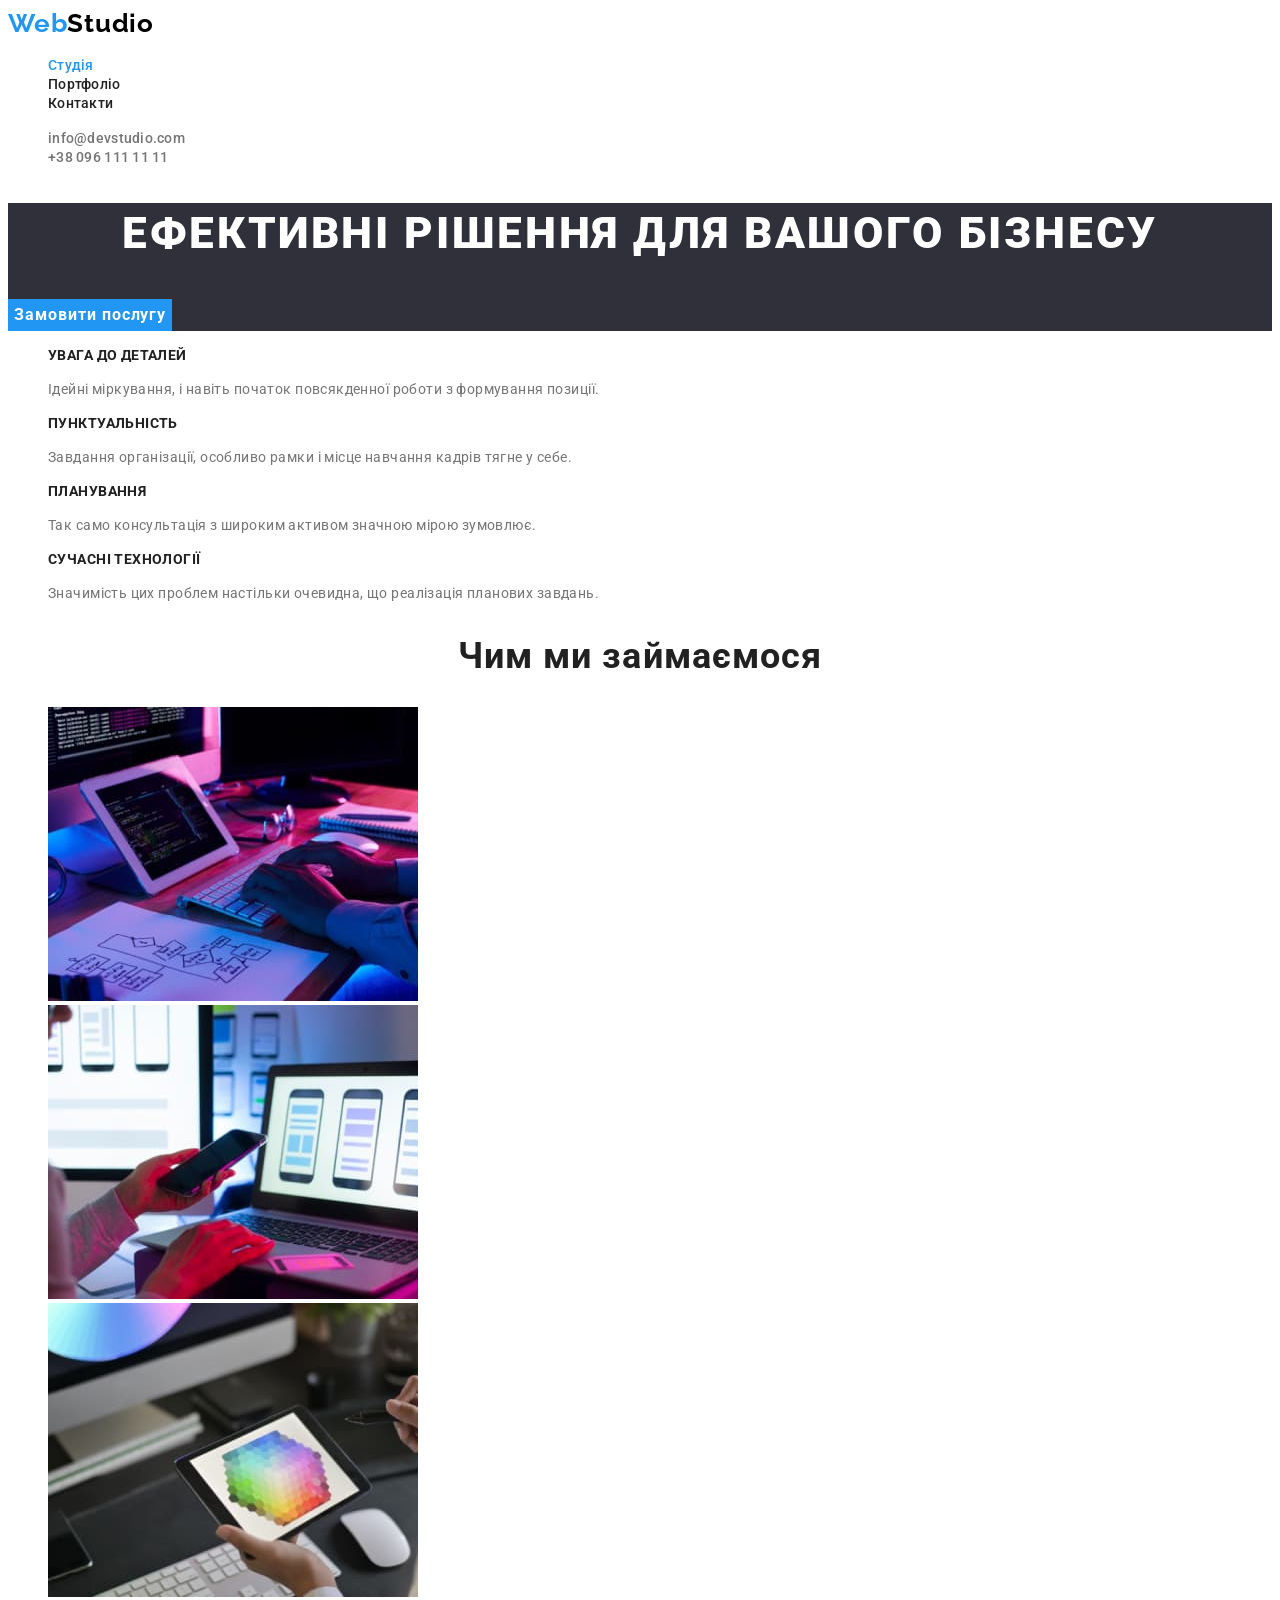
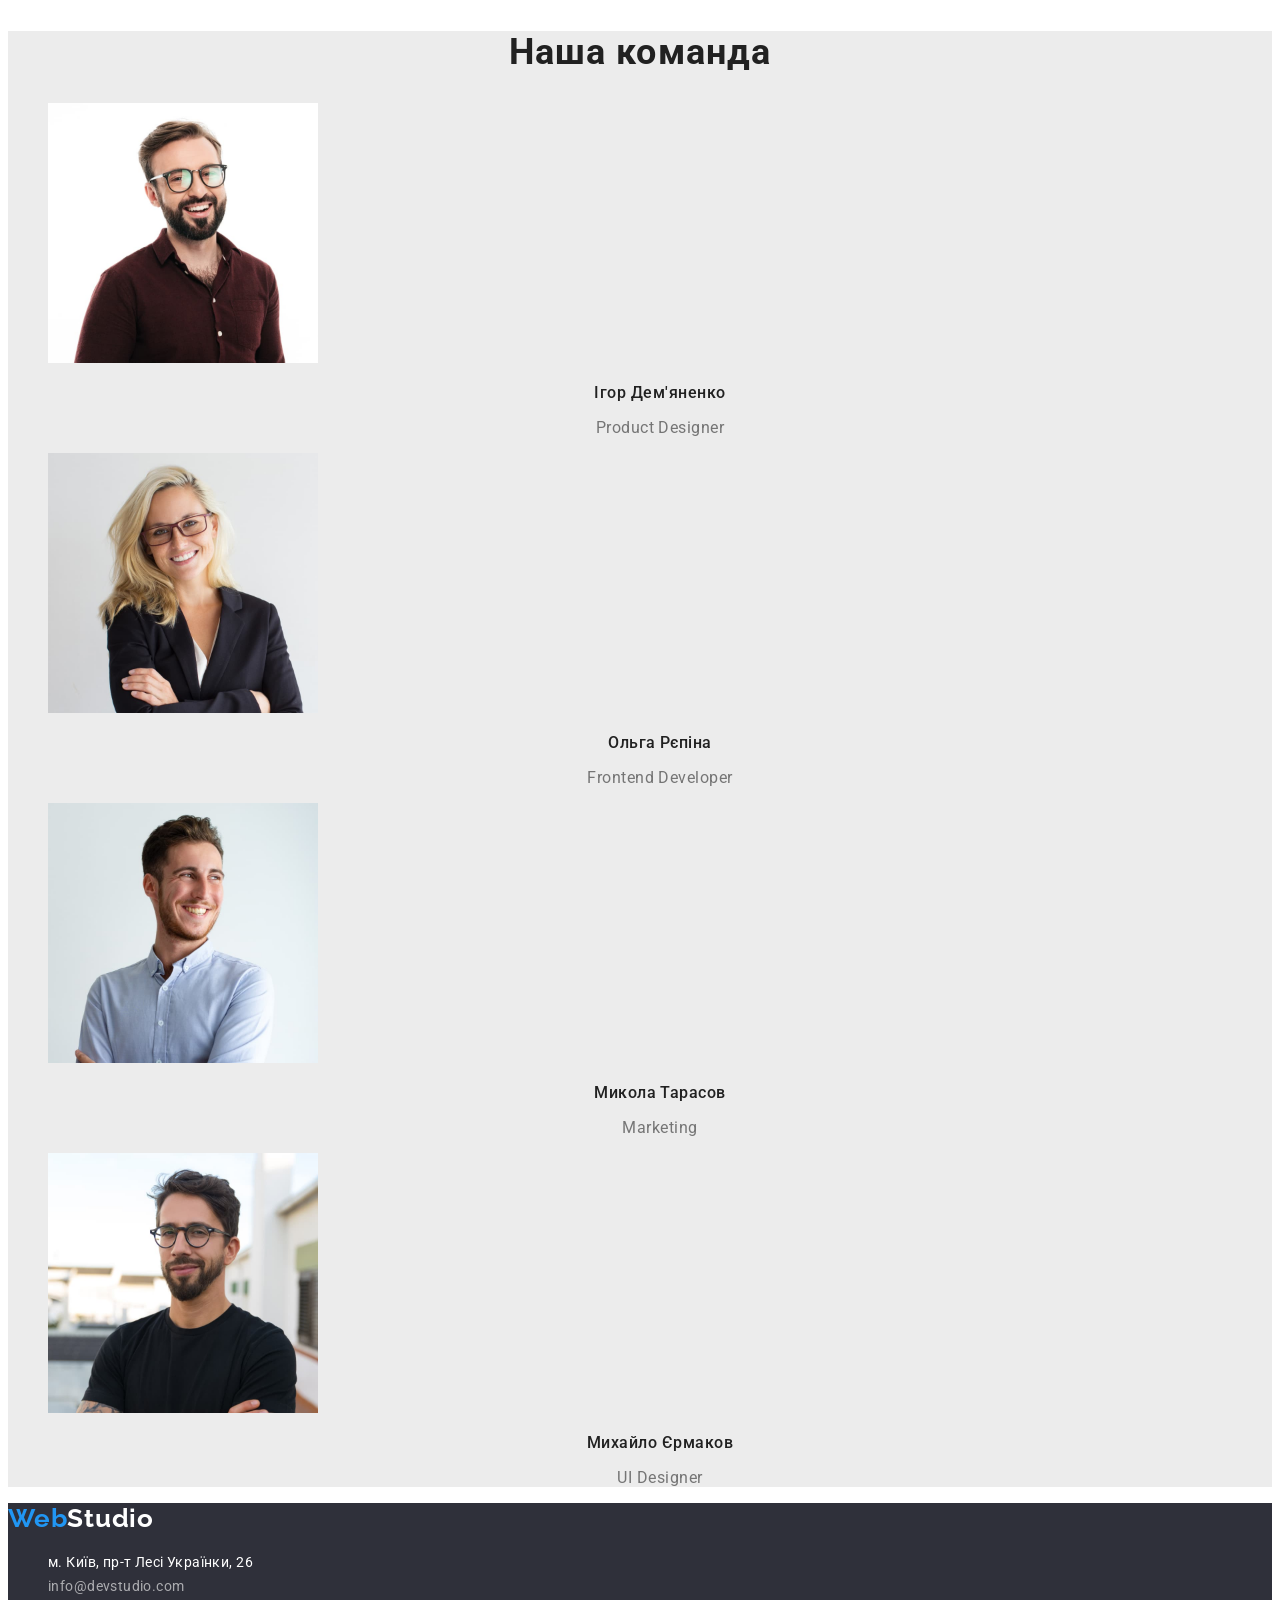
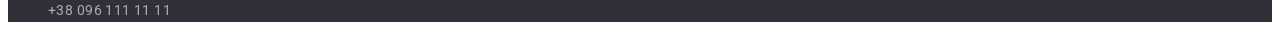
==== index.html @ dc2b9979 "Summary" ====
<!DOCTYPE html>
<html lang="uk">
  <head>
    <meta charset="UTF-8" />
    <meta http-equiv="X-UA-Compatible" content="IE=edge" />
    <meta name="viewport" content="width=device-width, initial-scale=1.0" />
    <title>Веб-студія головна сторінка</title>
    <link
      href="https://fonts.googleapis.com/css2?family=Raleway:wght@700&family=Roboto:wght@400;500;700;900&display=swap"
      rel="stylesheet"
    />
    <link rel="stylesheet" href="./css/styles.css" />
  </head>
  <body>
    <header>
      <nav>
        <a href="./index.html" class="logo">Web<span class="logo-header">Studio</span></a>
        <ul class="site-nav">
          <li><a href="./index.html" class="link current">Студія</a></li>
          <li><a href="./portfolio.html" class="link">Портфоліо</a></li>
          <li><a href="#" class="link">Контакти</a></li>
        </ul>
      </nav>
      <ul class="header-contacts">
        <li><a href="mailto:info@devstudio.com" class="contacts">info@devstudio.com</a></li>
        <li><a href="tel:+380961111111" class="contacts">+38 096 111 11 11</a></li>
      </ul>
    </header>
    <main>
      <section class="hero">
        <h1 class="hero-title">Ефективні рішення для вашого бізнесу</h1>
        <button type="button" class="hero-button">Замовити послугу</button>
      </section>
      <section class="section">
        <h2 class="visually-hidden">Наші особливості</h2>
        <ul class="feutures-list">
          <li>
            <h3 class="title">Увага до деталей</h3>
            <p class="text">
              Ідейні міркування, і навіть початок повсякденної роботи з формування позиції.
            </p>
          </li>
          <li>
            <h3 class="title">Пунктуальність</h3>
            <p class="text">
              Завдання організації, особливо рамки і місце навчання кадрів тягне у себе.
            </p>
          </li>
          <li>
            <h3 class="title">Планування</h3>
            <p class="text">Так само консультація з широким активом значною мірою зумовлює.</p>
          </li>
          <li>
            <h3 class="title">Сучасні технології</h3>
            <p class="text">
              Значимість цих проблем настільки очевидна, що реалізація планових завдань.
            </p>
          </li>
        </ul>
      </section>
      <section class="section">
        <h2 class="section-title">Чим ми займаємося</h2>
        <ul>
          <li><img src="./images/box1.jpg" alt="Руки на клавіатурі" width="370" /></li>
          <li><img src="./images/box2.jpg" alt="У руках смартфон" width="370" /></li>
          <li><img src="./images/box3.jpg" alt="У руках планшет" width="370" /></li>
        </ul>
      </section>
      <section class="section team">
        <h2 class="section-title">Наша команда</h2>
        <ul class="team-list">
          <li>
            <img src="./images/img1.jpg" alt="Фото дизайнера продукту" width="270" />
            <h3 class="title">Ігор Дем'яненко</h3>
            <p class="text">Product Designer</p>
          </li>
          <li>
            <img src="./images/img2.jpg" alt="Фото розробника інтерфейсу" width="270" />
            <h3 class="title">Ольга Рєпіна</h3>
            <p class="text">Frontend Developer</p>
          </li>
          <li>
            <img src="./images/img3.jpg" alt="Фото маркетолога" width="270" />
            <h3 class="title">Микола Тарасов</h3>
            <p class="text">Marketing</p>
          </li>
          <li>
            <img src="./images/img4.jpg" alt="Фото дизайнера інтерфейсу" width="270" />
            <h3 class="title">Михайло Єрмаков</h3>
            <p class="text">UI Designer</p>
          </li>
        </ul>
      </section>
    </main>
    <footer>
      <a href="./index.html" class="logo">Web<span class="logo-footer">Studio</span></a>
      <address>
        <ul class="footer-contacts">
          <li>
            <a
              href="https://goo.gl/maps/CPtrU1FHBa2aNyZL9"
              target="_blank"
              rel="noopener noreferrer nofollow"
              class="contacts address"
              >м. Київ, пр-т Лесі Українки, 26
            </a>
          </li>
          <li>
            <a href="mailto:info@devstudio.com" class="contacts mailo">info@devstudio.com</a>
          </li>
          <li>
            <a href="tel:+380961111111" class="contacts tel">+38 096 111 11 11</a>
          </li>
        </ul>
      </address>
    </footer>
  </body>
</html>
---- css/styles.css ----
/* Common css */

:root {
    --primary-color-text: #2196F3;
    --main-color-text: #212121;
    --secondary-color-text: #757575;
    --logo-color-text: #000000;
    --footer-color-text: #FFFFFF;
    --main-color-bg: #FFFFFF;
    --secondary-color-bg: #F5F4FA;
    --footer-color-bg: #2F303A;
    --active-button: #188CE8;
    --card-border-color: #EEEEEE;
    --kontakty-footer: rgba(255, 255, 255, 0.6);
}

body {
    color: #757575;
    background-color: #FFFFFF;
    font-family: 'Roboto', sans-serif;
    
}
.logo {
    font-family: 'Raleway';
    font-style: normal;
    font-weight: 700;
    font-size: 26px;
    line-height: 31px;
    letter-spacing: 0.03em;
    color: #2196F3;
}
.logo-header {
    color: #000000;
}
.logo-footer {
    color: #FFFFFF;
}


.visually-hidden {
    position: absolute;
    white-space: nowrap;
    width: 1px;
    height: 1px;
    overflow: hidden;
    border: 0;
    padding: 0;
    clip: rect(0 0 0 0);
    clip-path: inset(50%);
    margin: -1px;
}

ul {
    list-style: none;
}

a {
    text-decoration: none;
}

button {
    font-family: inherit;
    cursor: pointer;
    border: none;
}


/* Site nav */

.link {
    font-style: normal;
    font-weight: 500;
    font-size: 14px;
    line-height: 16px;
    letter-spacing: 0.02em;
}

.site-nav .link {
    color: #212121;
}

.site-nav .link:hover,
.site-nav .link:focus {
    color: #2196F3;
}

/* --accent-color ??????????????????? */
.site-nav .link.current {
    color: var(--primary-color-text);
} 

.header-contacts .contacts {
    font-style: normal;
    font-weight: 500;
    font-size: 14px;
    line-height: 16px;
    letter-spacing: 0.02em;
    color: #757575;
}
.header-contacts .contacts:hover,
.header-contacts .contacts:focus {
    color: #2196F3;
}


footer {
    background-color: #2F303A;
}

.footer-contacts .address {
    font-family: 'Roboto';
    font-style: normal;
    font-weight: 400;
    font-size: 14px;
    line-height: 24px;
    letter-spacing: 0.03em;
    color: #FFFFFF;
}

.footer-contacts .mailo,
.footer-contacts .tel {
    font-family: 'Roboto';
    font-style: normal;
    font-weight: 400;
    font-size: 14px;
    line-height: 24px;
    letter-spacing: 0.03em;
    color: rgba(255, 255, 255, 0.6);
    
}


/* index.html css */

.hero {
    background-color: #2F303A;
}

.hero-title {
    font-style: normal;
    font-weight: 900;
    font-size: 44px;
    line-height: 60px;
    text-align: center;
    letter-spacing: 0.06em;
    text-transform: uppercase;
    color: #FFFFFF;
}

.hero-button {
    font-style: normal;
    font-weight: 700;
    font-size: 16px;
    line-height: 30px;
    display: flex;
    align-items: center;
    text-align: center;
    letter-spacing: 0.06em;
    background-color: #2196F3;
    color: #FFFFFF;
}

.hero-button:hover,
.hero-button:focus {
    background-color: #188CE8;
}

.section-title {
    font-style: normal;
    font-weight: 700;
    font-size: 36px;
    line-height: 42px;
    text-align: center;
    letter-spacing: 0.03em;
    color: #212121;
}

.feutures-list .title {
    font-style: normal;
    font-weight: 700;
    font-size: 14px;
    line-height: 16px;
    letter-spacing: 0.03em;
    text-transform: uppercase;
    color: #212121;
}

.feutures-list .text {
    font-weight: 400;
    font-size: 14px;
    line-height: 24px;
    letter-spacing: 0.03em;
}

.team {
    background-color: #ECECEC;
}

.team-list .title {
    font-style: normal;
    font-weight: 500;
    font-size: 16px;
    line-height: 19px;
    text-align: center;
    letter-spacing: 0.03em;
    color: #212121;
}

.team-list .text {
    font-size: 16px;
    line-height: 19px;
    text-align: center;
    letter-spacing: 0.03em;
}

/* portfolio.html css */

.filter-button {
    color: #212121;
}

.filter-button:hover,
.filter-button:focus {
    background-color: #2196F3;
    color: #FFFFFF;
}

.portfolio-list .title {
    font-family: 'Roboto';
    font-style: normal;
    font-weight: 700;
    font-size: 18px;
    line-height: 36px;
    letter-spacing: 0.06em;
    color: #212121;
}

.portfolio-list .text {
    font-family: 'Roboto';
    font-style: normal;
    font-weight: 400;
    font-size: 16px;
    line-height: 30px;
    letter-spacing: 0.03em;
    color: #757575;
}
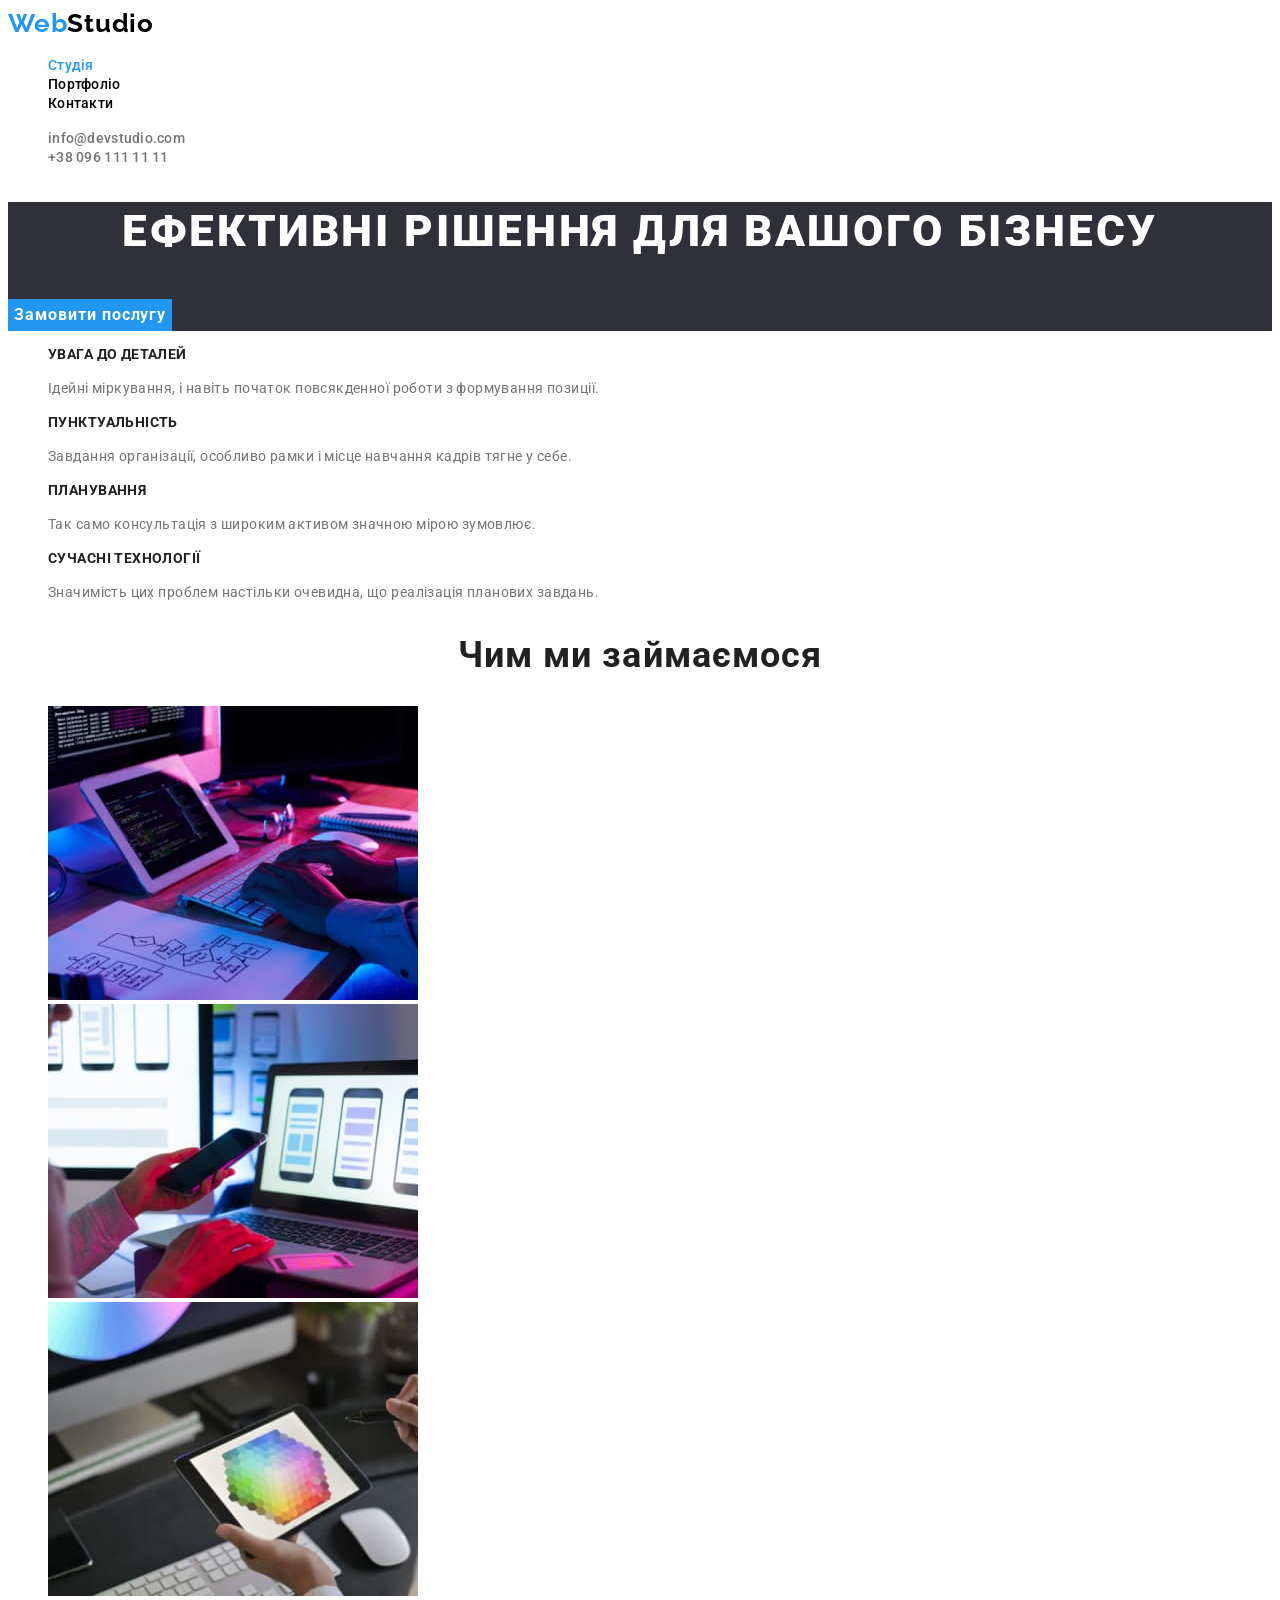
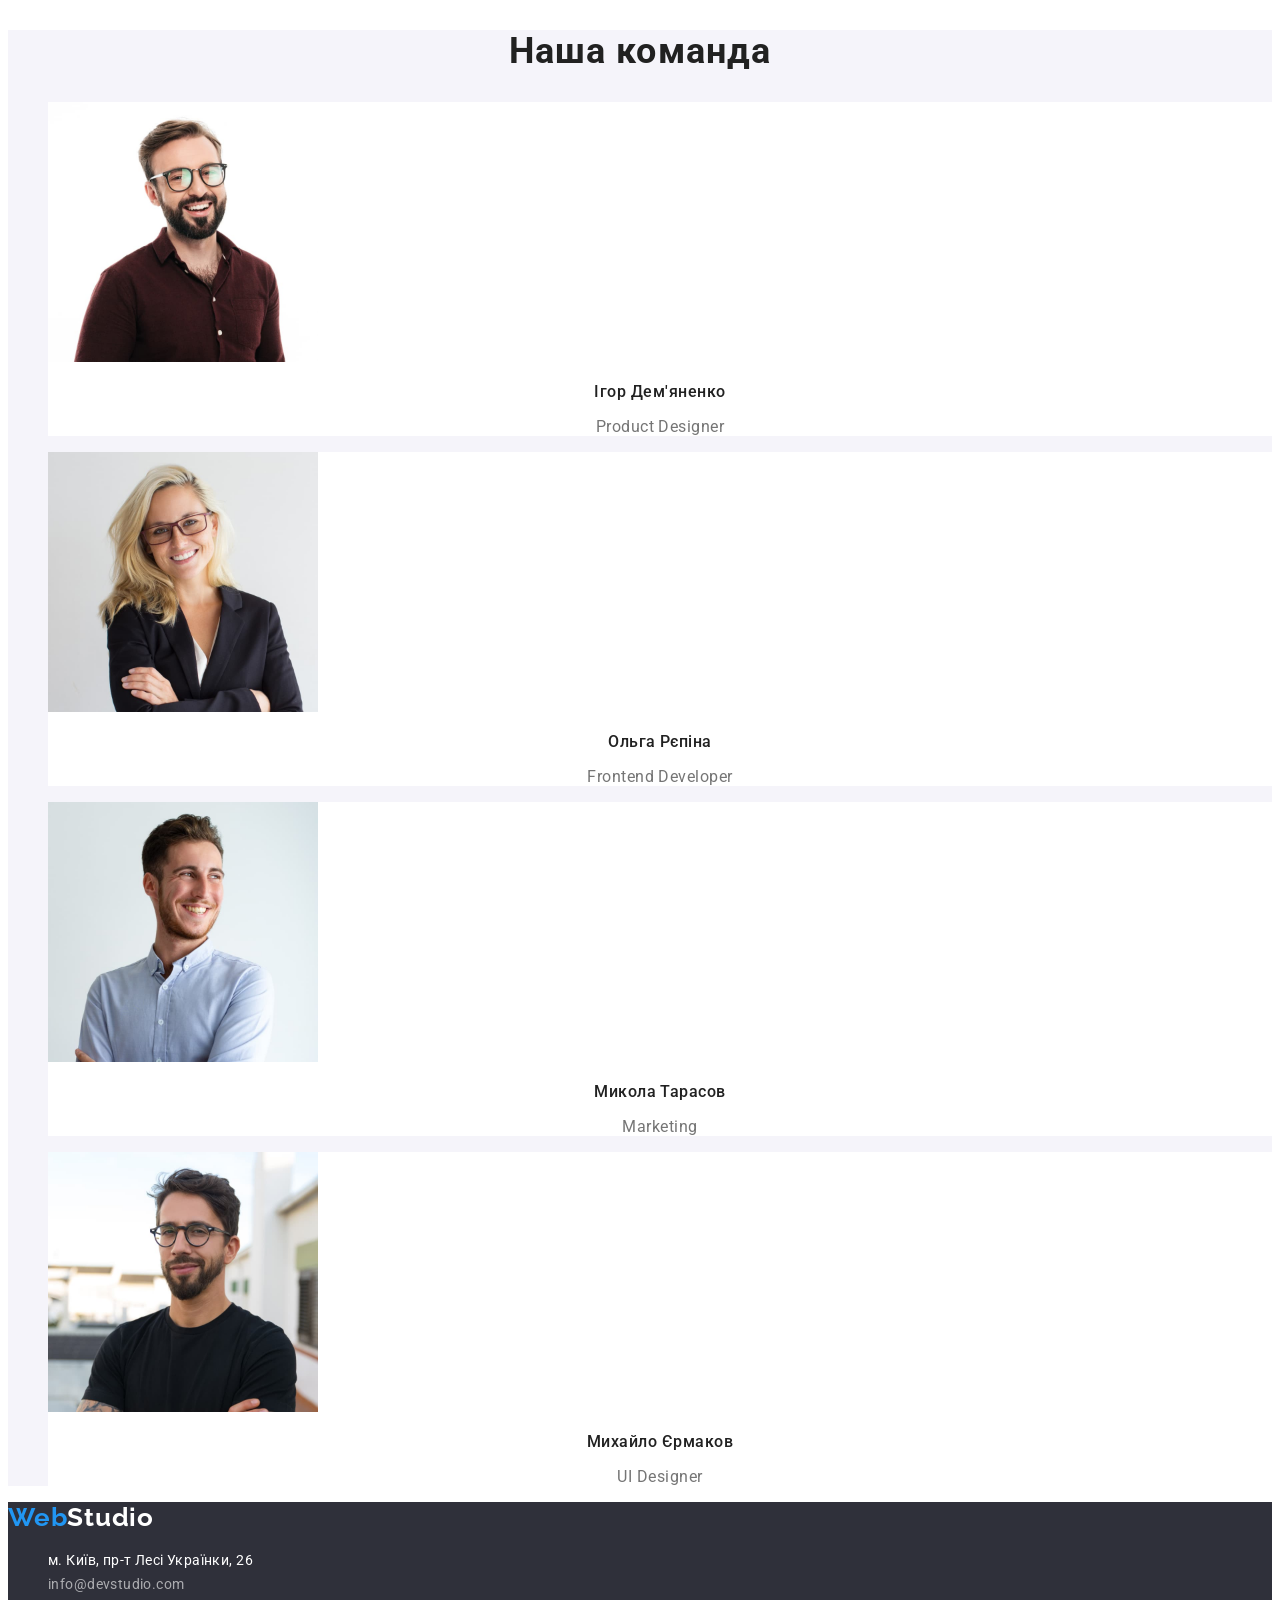
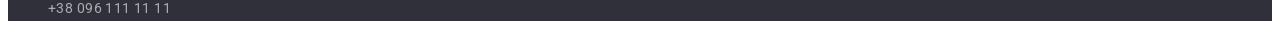
==== commit f2318386: "Summary" ====
--- a/index.html
+++ b/index.html
@@ -69,22 +69,22 @@
       <section class="section team">
         <h2 class="section-title">Наша команда</h2>
         <ul class="team-list">
-          <li>
+          <li class="team-member">
             <img src="./images/img1.jpg" alt="Фото дизайнера продукту" width="270" />
             <h3 class="title">Ігор Дем'яненко</h3>
             <p class="text">Product Designer</p>
           </li>
-          <li>
+          <li class="team-member">
             <img src="./images/img2.jpg" alt="Фото розробника інтерфейсу" width="270" />
             <h3 class="title">Ольга Рєпіна</h3>
             <p class="text">Frontend Developer</p>
           </li>
-          <li>
+          <li class="team-member">
             <img src="./images/img3.jpg" alt="Фото маркетолога" width="270" />
             <h3 class="title">Микола Тарасов</h3>
             <p class="text">Marketing</p>
           </li>
-          <li>
+          <li class="team-member">
             <img src="./images/img4.jpg" alt="Фото дизайнера інтерфейсу" width="270" />
             <h3 class="title">Михайло Єрмаков</h3>
             <p class="text">UI Designer</p>
--- a/css/styles.css
+++ b/css/styles.css
@@ -1,23 +1,24 @@
 /* Common css */
 
 :root {
-    --primary-color-text: #2196F3;
+    --accent-color-text: #2196F3;
     --main-color-text: #212121;
     --secondary-color-text: #757575;
     --logo-color-text: #000000;
-    --footer-color-text: #FFFFFF;
+    --white-color-text: #FFFFFF;
     --main-color-bg: #FFFFFF;
     --secondary-color-bg: #F5F4FA;
     --footer-color-bg: #2F303A;
     --active-button: #188CE8;
     --card-border-color: #EEEEEE;
-    --kontakty-footer: rgba(255, 255, 255, 0.6);
+    --contacts-footer: rgba(255, 255, 255, 0.6);
 }
 
 body {
-    color: #757575;
-    background-color: #FFFFFF;
     font-family: 'Roboto', sans-serif;
+    background-color: var(--main-color-bg);
+    color: var(--secondary-color-text)
+    
     
 }
 .logo {
@@ -25,15 +26,15 @@
     font-style: normal;
     font-weight: 700;
     font-size: 26px;
-    line-height: 31px;
-    letter-spacing: 0.03em;
-    color: #2196F3;
+    line-height: 1.19;
+    letter-spacing: 0.03em;
+    color: var(--accent-color-text);
 }
 .logo-header {
-    color: #000000;
+    color: var(--logo-color-text);
 }
 .logo-footer {
-    color: #FFFFFF;
+    color: var(--white-color-text);
 }
 
 
@@ -61,7 +62,7 @@
 button {
     font-family: inherit;
     cursor: pointer;
-    border: none;
+    border: transparent;
 }
 
 
@@ -71,129 +72,140 @@
     font-style: normal;
     font-weight: 500;
     font-size: 14px;
-    line-height: 16px;
+    line-height: 1.14;
     letter-spacing: 0.02em;
 }
 
 .site-nav .link {
-    color: #212121;
+    color: var(--logo-color-text);
 }
 
 .site-nav .link:hover,
 .site-nav .link:focus {
-    color: #2196F3;
-}
-
-/* --accent-color ??????????????????? */
+    color: var(--accent-color-text);
+}
+
+
 .site-nav .link.current {
-    color: var(--primary-color-text);
+    color: var(--accent-color-text);
 } 
 
 .header-contacts .contacts {
     font-style: normal;
     font-weight: 500;
     font-size: 14px;
-    line-height: 16px;
+    line-height: 1.14;
     letter-spacing: 0.02em;
-    color: #757575;
+    color: var(--secondary-color-text);
 }
 .header-contacts .contacts:hover,
 .header-contacts .contacts:focus {
-    color: #2196F3;
+    color: var(--accent-color-text);
 }
 
 
 footer {
-    background-color: #2F303A;
+    background-color: var(--footer-color-bg);
 }
 
 .footer-contacts .address {
-    font-family: 'Roboto';
-    font-style: normal;
-    font-weight: 400;
-    font-size: 14px;
-    line-height: 24px;
-    letter-spacing: 0.03em;
-    color: #FFFFFF;
+    font-style: normal;
+    font-size: 14px;
+    line-height: 1.71;
+    letter-spacing: 0.03em;
+    color: var(--white-color-text);
+}
+
+.footer-contacts .address:hover,
+.footer-contacts .address:focus {
+    color: var(--accent-color-text);
 }
 
 .footer-contacts .mailo,
 .footer-contacts .tel {
-    font-family: 'Roboto';
-    font-style: normal;
-    font-weight: 400;
-    font-size: 14px;
-    line-height: 24px;
-    letter-spacing: 0.03em;
-    color: rgba(255, 255, 255, 0.6);
+    font-style: normal;
+    font-size: 14px;
+    line-height: 1.71;
+    letter-spacing: 0.03em;
+    color: var(--contacts-footer);
     
 }
 
+.footer-contacts .mailo:hover,
+.footer-contacts .mailo:focus {
+    color: var(--accent-color-text);
+}
+
+.footer-contacts .tel:hover,
+.footer-contacts .tel:focus {
+    color: var(--accent-color-text);
+}
 
 /* index.html css */
 
 .hero {
-    background-color: #2F303A;
+    background-color: var(--footer-color-bg);
 }
 
 .hero-title {
     font-style: normal;
     font-weight: 900;
     font-size: 44px;
-    line-height: 60px;
+    line-height: 1.36;
     text-align: center;
     letter-spacing: 0.06em;
     text-transform: uppercase;
-    color: #FFFFFF;
+    color: var(--white-color-text);
 }
 
 .hero-button {
     font-style: normal;
     font-weight: 700;
     font-size: 16px;
-    line-height: 30px;
-    display: flex;
-    align-items: center;
+    line-height: 1.88; 
     text-align: center;
     letter-spacing: 0.06em;
     background-color: #2196F3;
-    color: #FFFFFF;
+    color: var(--white-color-text);
 }
 
 .hero-button:hover,
 .hero-button:focus {
-    background-color: #188CE8;
+    background-color: var(--active-button);
 }
 
 .section-title {
     font-style: normal;
     font-weight: 700;
     font-size: 36px;
-    line-height: 42px;
-    text-align: center;
-    letter-spacing: 0.03em;
-    color: #212121;
+    line-height: 1.17;
+    text-align: center;
+    letter-spacing: 0.03em;
+    color: var(--main-color-text);
 }
 
 .feutures-list .title {
     font-style: normal;
     font-weight: 700;
     font-size: 14px;
-    line-height: 16px;
+    line-height: 1.14;
     letter-spacing: 0.03em;
     text-transform: uppercase;
-    color: #212121;
+    color: var(--main-color-text);
 }
 
 .feutures-list .text {
-    font-weight: 400;
-    font-size: 14px;
-    line-height: 24px;
+    font-size: 14px;
+    line-height: 1.71;
     letter-spacing: 0.03em;
 }
 
 .team {
-    background-color: #ECECEC;
+    background-color: var(--secondary-color-bg);
+}
+
+.team-member {
+    background-color: var(--main-color-bg);
 }
 
 .team-list .title {
@@ -203,7 +215,7 @@
     line-height: 19px;
     text-align: center;
     letter-spacing: 0.03em;
-    color: #212121;
+    color: var(--main-color-text);
 }
 
 .team-list .text {
@@ -216,31 +228,32 @@
 /* portfolio.html css */
 
 .filter-button {
-    color: #212121;
+    font-style: normal;
+    font-weight: 500;
+    font-size: 16px;
+    line-height: 1.63;
+    text-align: center;
+    letter-spacing: 0.03em;
+    color: var(--main-color-text);
 }
 
 .filter-button:hover,
 .filter-button:focus {
-    background-color: #2196F3;
-    color: #FFFFFF;
+    background-color: var(--accent-color-text);
+    color: var(--white-color-text);
 }
 
 .portfolio-list .title {
-    font-family: 'Roboto';
-    font-style: normal;
     font-weight: 700;
     font-size: 18px;
-    line-height: 36px;
+    line-height: 2.00;
     letter-spacing: 0.06em;
-    color: #212121;
+    color: var(--main-color-text);
 }
 
 .portfolio-list .text {
-    font-family: 'Roboto';
-    font-style: normal;
-    font-weight: 400;
-    font-size: 16px;
-    line-height: 30px;
-    letter-spacing: 0.03em;
-    color: #757575;
-}
+    font-size: 16px;
+    line-height: 1.88;
+    letter-spacing: 0.03em;
+    color: var(--secondary-color-text);
+}
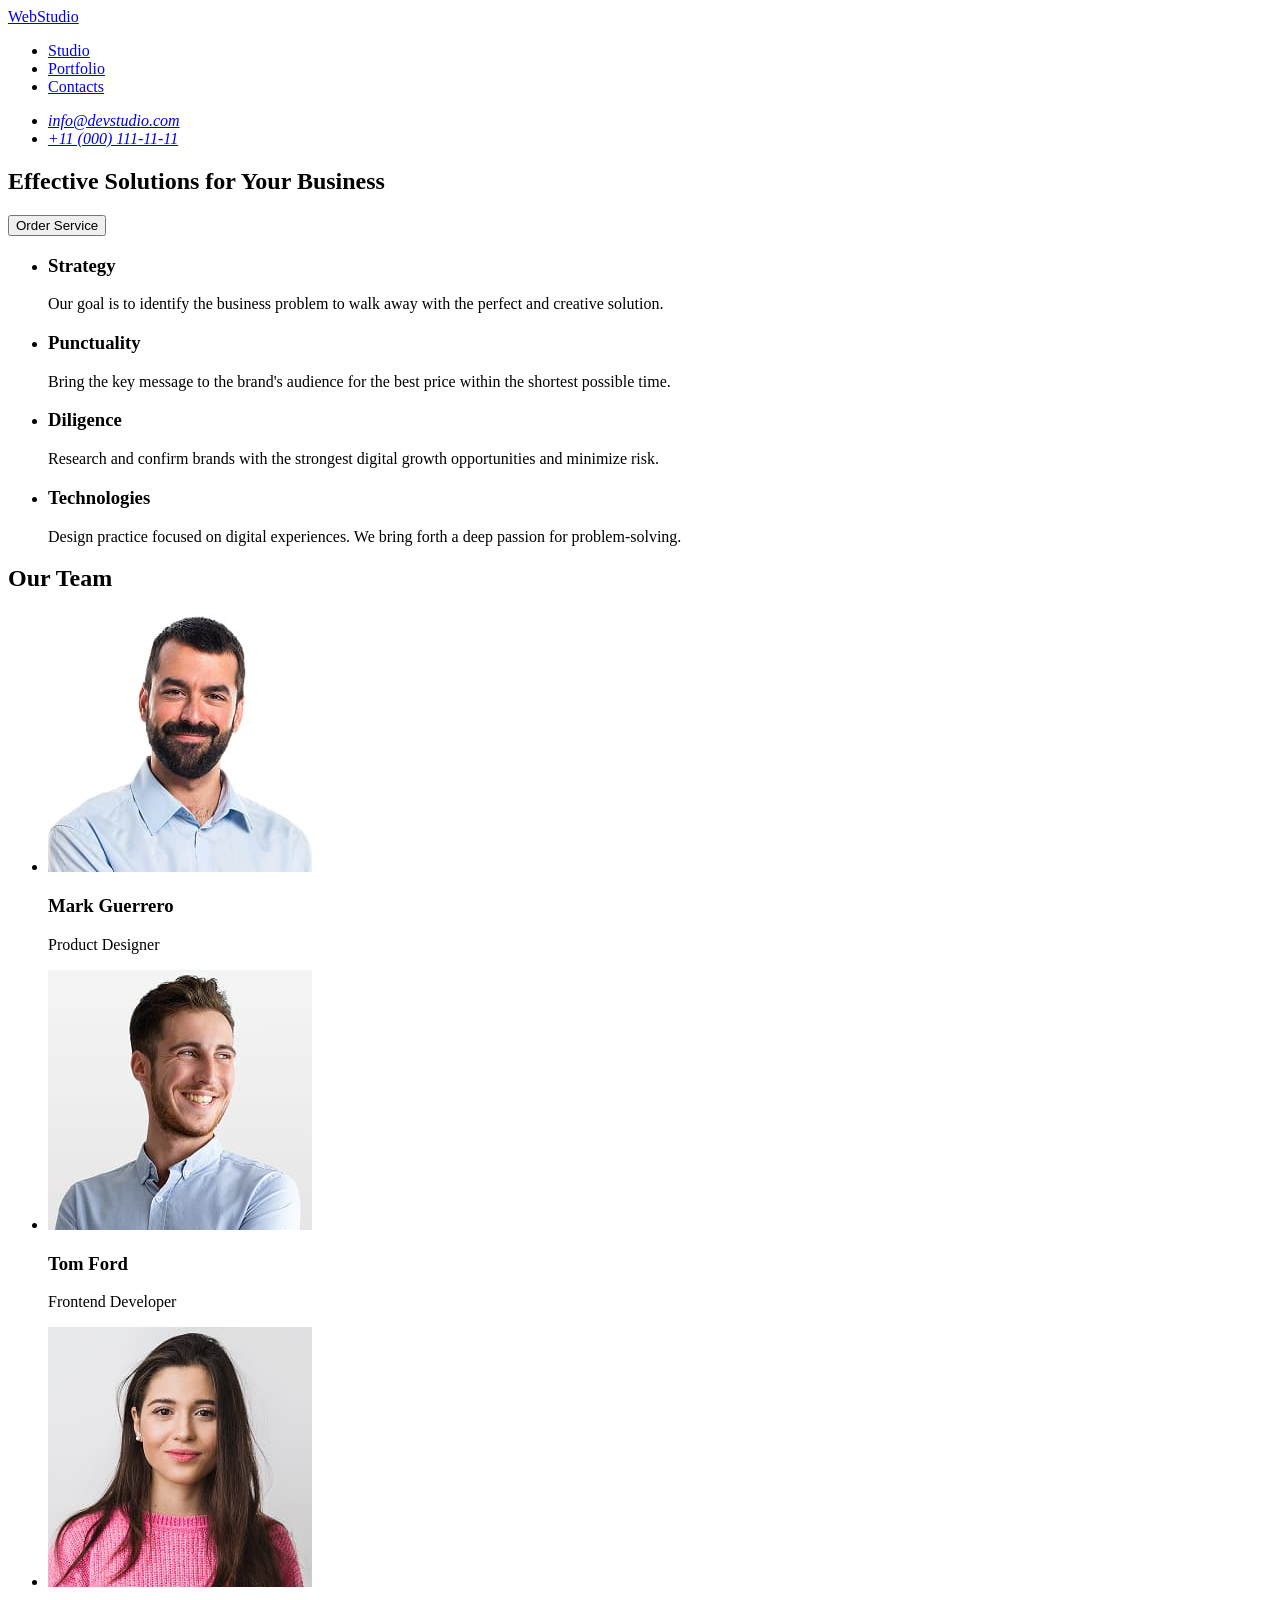
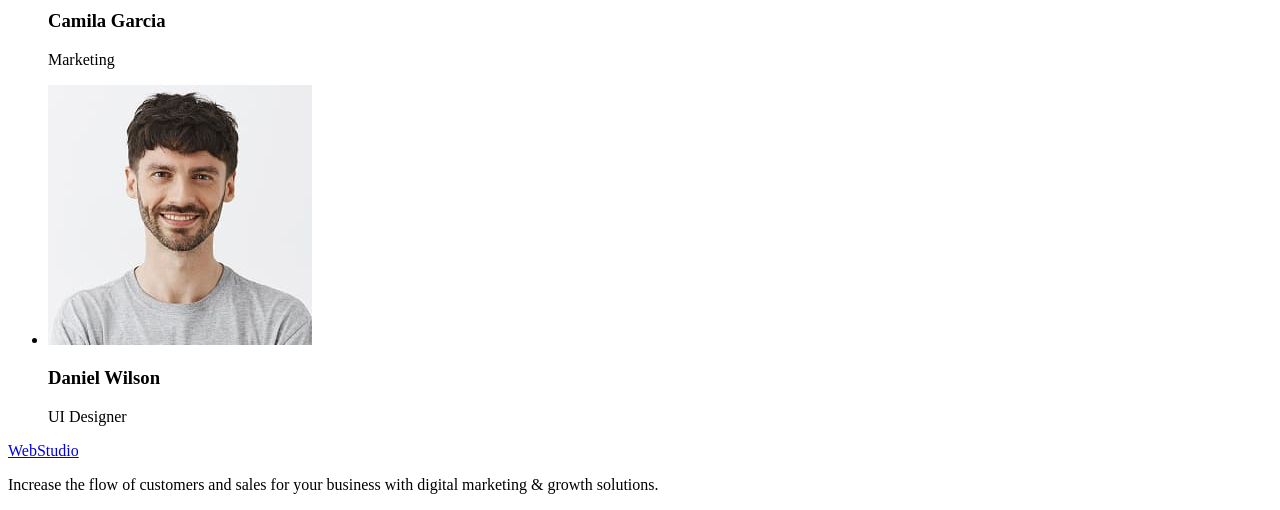
==== commit d2e7e4b0: "Initial files from goit-markup-hw-01" ====
--- a/index.html
+++ b/index.html
@@ -1,118 +1,97 @@
 <!DOCTYPE html>
-<html lang="uk">
+<html lang="en">
   <head>
     <meta charset="UTF-8" />
-    <meta http-equiv="X-UA-Compatible" content="IE=edge" />
     <meta name="viewport" content="width=device-width, initial-scale=1.0" />
-    <title>Веб-студія головна сторінка</title>
-    <link
-      href="https://fonts.googleapis.com/css2?family=Raleway:wght@700&family=Roboto:wght@400;500;700;900&display=swap"
-      rel="stylesheet"
-    />
-    <link rel="stylesheet" href="./css/styles.css" />
+    <title>Homework-1</title>
   </head>
   <body>
     <header>
       <nav>
-        <a href="./index.html" class="logo">Web<span class="logo-header">Studio</span></a>
-        <ul class="site-nav">
-          <li><a href="./index.html" class="link current">Студія</a></li>
-          <li><a href="./portfolio.html" class="link">Портфоліо</a></li>
-          <li><a href="#" class="link">Контакти</a></li>
+        <a href="./index.html">WebStudio</a>
+        <ul>
+          <li><a href="#">Studio</a></li>
+          <li><a href="#">Portfolio</a></li>
+          <li><a href="#">Contacts</a></li>
         </ul>
       </nav>
-      <ul class="header-contacts">
-        <li><a href="mailto:info@devstudio.com" class="contacts">info@devstudio.com</a></li>
-        <li><a href="tel:+380961111111" class="contacts">+38 096 111 11 11</a></li>
-      </ul>
+      <address>
+        <ul>
+          <li><a href="mailto:info@devstudio.com">info@devstudio.com</a></li>
+          <li><a href="tel:+110001111111">+11 (000) 111-11-11</a></li>
+        </ul>
+      </address>
     </header>
     <main>
-      <section class="hero">
-        <h1 class="hero-title">Ефективні рішення для вашого бізнесу</h1>
-        <button type="button" class="hero-button">Замовити послугу</button>
+      <section>
+        <h1>Effective Solutions for Your Business</h1>
+        <button type="button">Order Service</button>
       </section>
-      <section class="section">
-        <h2 class="visually-hidden">Наші особливості</h2>
-        <ul class="feutures-list">
+      <section>
+        <h2 hidden>Features</h2>
+        <ul>
           <li>
-            <h3 class="title">Увага до деталей</h3>
-            <p class="text">
-              Ідейні міркування, і навіть початок повсякденної роботи з формування позиції.
+            <h3>Strategy</h3>
+            <p>
+              Our goal is to identify the business problem to walk away with the
+              perfect and creative solution.
             </p>
           </li>
           <li>
-            <h3 class="title">Пунктуальність</h3>
-            <p class="text">
-              Завдання організації, особливо рамки і місце навчання кадрів тягне у себе.
+            <h3>Punctuality</h3>
+            <p>
+              Bring the key message to the brand's audience for the best price
+              within the shortest possible time.
             </p>
           </li>
           <li>
-            <h3 class="title">Планування</h3>
-            <p class="text">Так само консультація з широким активом значною мірою зумовлює.</p>
+            <h3>Diligence</h3>
+            <p>
+              Research and confirm brands with the strongest digital growth
+              opportunities and minimize risk.
+            </p>
           </li>
           <li>
-            <h3 class="title">Сучасні технології</h3>
-            <p class="text">
-              Значимість цих проблем настільки очевидна, що реалізація планових завдань.
+            <h3>Technologies</h3>
+            <p>
+              Design practice focused on digital experiences. We bring forth a
+              deep passion for problem-solving.
             </p>
           </li>
         </ul>
       </section>
-      <section class="section">
-        <h2 class="section-title">Чим ми займаємося</h2>
+      <section>
+        <h2>Our Team</h2>
         <ul>
-          <li><img src="./images/box1.jpg" alt="Руки на клавіатурі" width="370" /></li>
-          <li><img src="./images/box2.jpg" alt="У руках смартфон" width="370" /></li>
-          <li><img src="./images/box3.jpg" alt="У руках планшет" width="370" /></li>
-        </ul>
-      </section>
-      <section class="section team">
-        <h2 class="section-title">Наша команда</h2>
-        <ul class="team-list">
-          <li class="team-member">
-            <img src="./images/img1.jpg" alt="Фото дизайнера продукту" width="270" />
-            <h3 class="title">Ігор Дем'яненко</h3>
-            <p class="text">Product Designer</p>
+          <li>
+            <img src="./images/member-1.jpg" alt="Mark Guerrero" width="264" />
+            <h3>Mark Guerrero</h3>
+            <p>Product Designer</p>
           </li>
-          <li class="team-member">
-            <img src="./images/img2.jpg" alt="Фото розробника інтерфейсу" width="270" />
-            <h3 class="title">Ольга Рєпіна</h3>
-            <p class="text">Frontend Developer</p>
+          <li>
+            <img src="./images/member-2.jpg" alt="Tom Ford" width="264" />
+            <h3>Tom Ford</h3>
+            <p>Frontend Developer</p>
           </li>
-          <li class="team-member">
-            <img src="./images/img3.jpg" alt="Фото маркетолога" width="270" />
-            <h3 class="title">Микола Тарасов</h3>
-            <p class="text">Marketing</p>
+          <li>
+            <img src="./images/member-3.jpg" alt="Camila Garcia" width="264" />
+            <h3>Camila Garcia</h3>
+            <p>Marketing</p>
           </li>
-          <li class="team-member">
-            <img src="./images/img4.jpg" alt="Фото дизайнера інтерфейсу" width="270" />
-            <h3 class="title">Михайло Єрмаков</h3>
-            <p class="text">UI Designer</p>
+          <li>
+            <img src="./images/member-4.jpg" alt="Daniel Wilson" width="264" />
+            <h3>Daniel Wilson</h3>
+            <p>UI Designer</p>
           </li>
         </ul>
       </section>
     </main>
     <footer>
-      <a href="./index.html" class="logo">Web<span class="logo-footer">Studio</span></a>
-      <address>
-        <ul class="footer-contacts">
-          <li>
-            <a
-              href="https://goo.gl/maps/CPtrU1FHBa2aNyZL9"
-              target="_blank"
-              rel="noopener noreferrer nofollow"
-              class="contacts address"
-              >м. Київ, пр-т Лесі Українки, 26
-            </a>
-          </li>
-          <li>
-            <a href="mailto:info@devstudio.com" class="contacts mailo">info@devstudio.com</a>
-          </li>
-          <li>
-            <a href="tel:+380961111111" class="contacts tel">+38 096 111 11 11</a>
-          </li>
-        </ul>
-      </address>
+      <a href="./index.html">WebStudio</a>
+      <p>
+        Increase the flow of customers and sales for your business with digital
+        marketing & growth solutions.
+      </p>
     </footer>
   </body>
 </html>
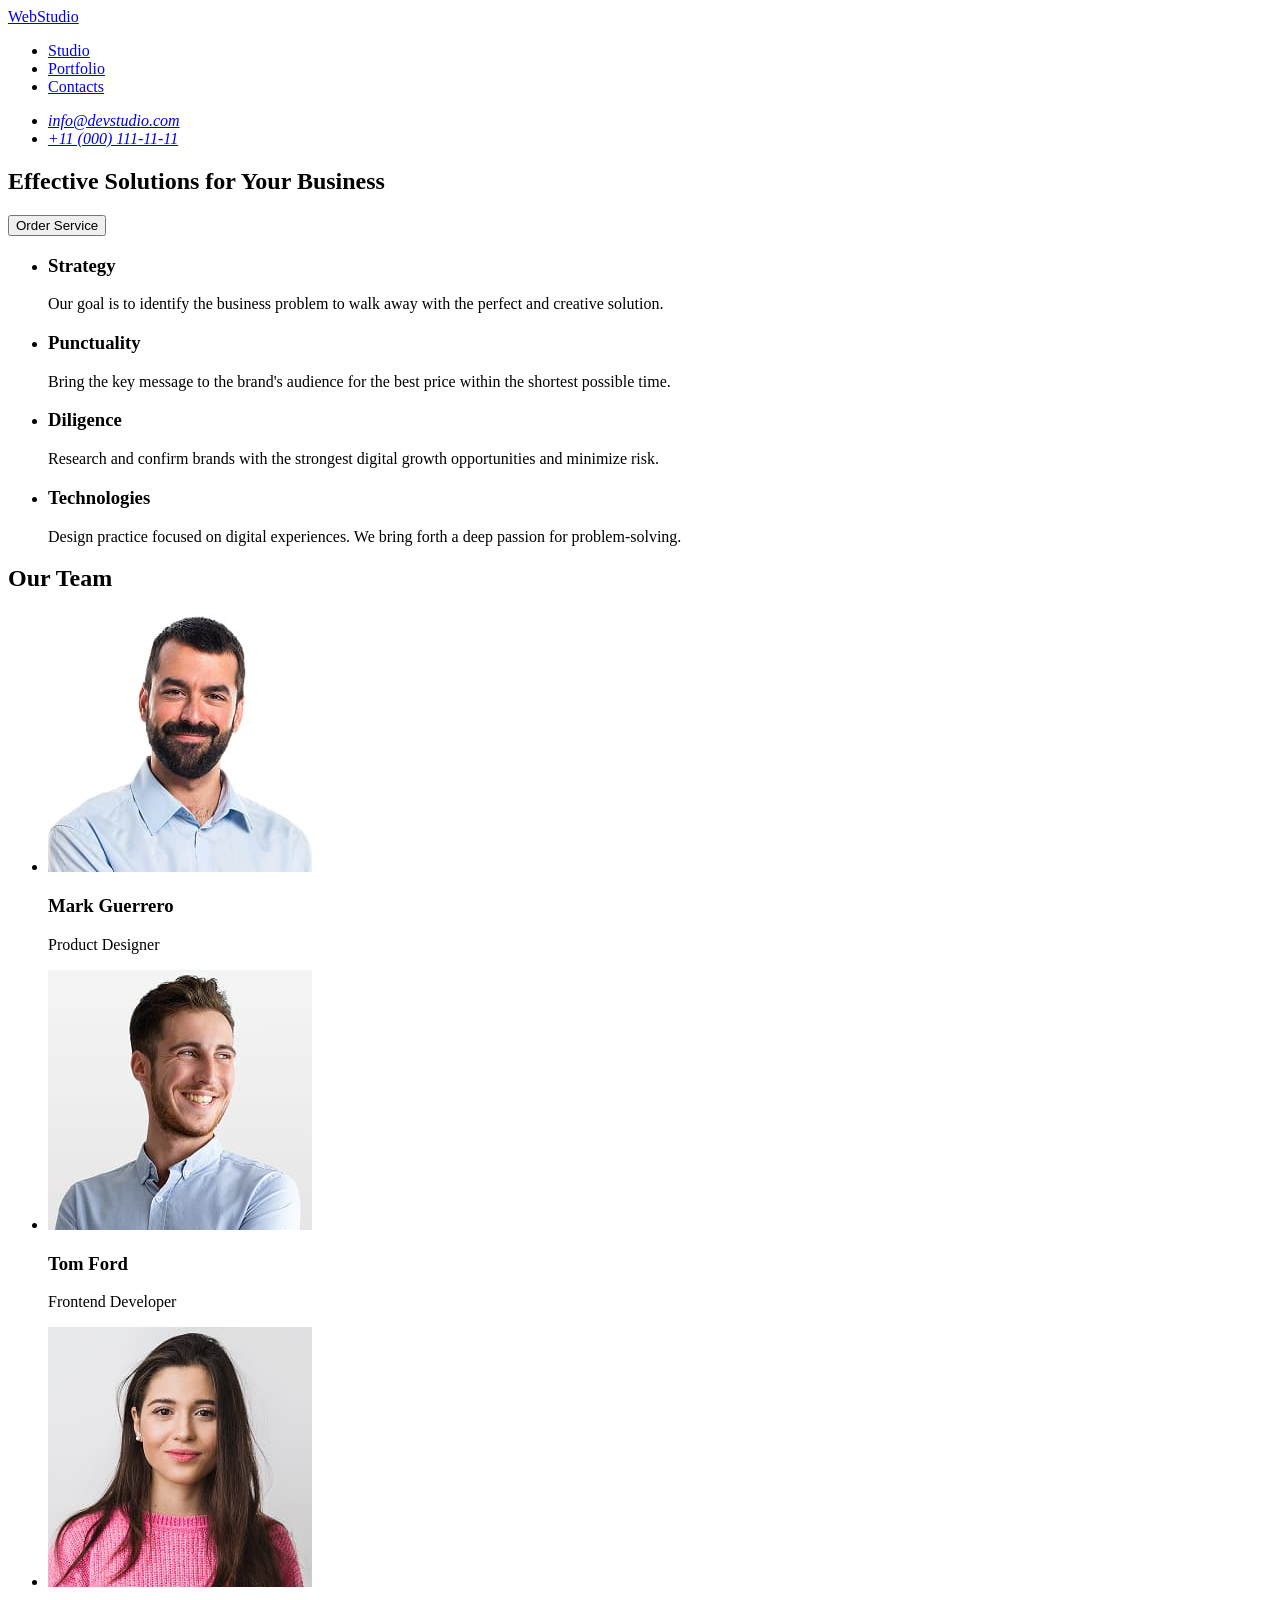
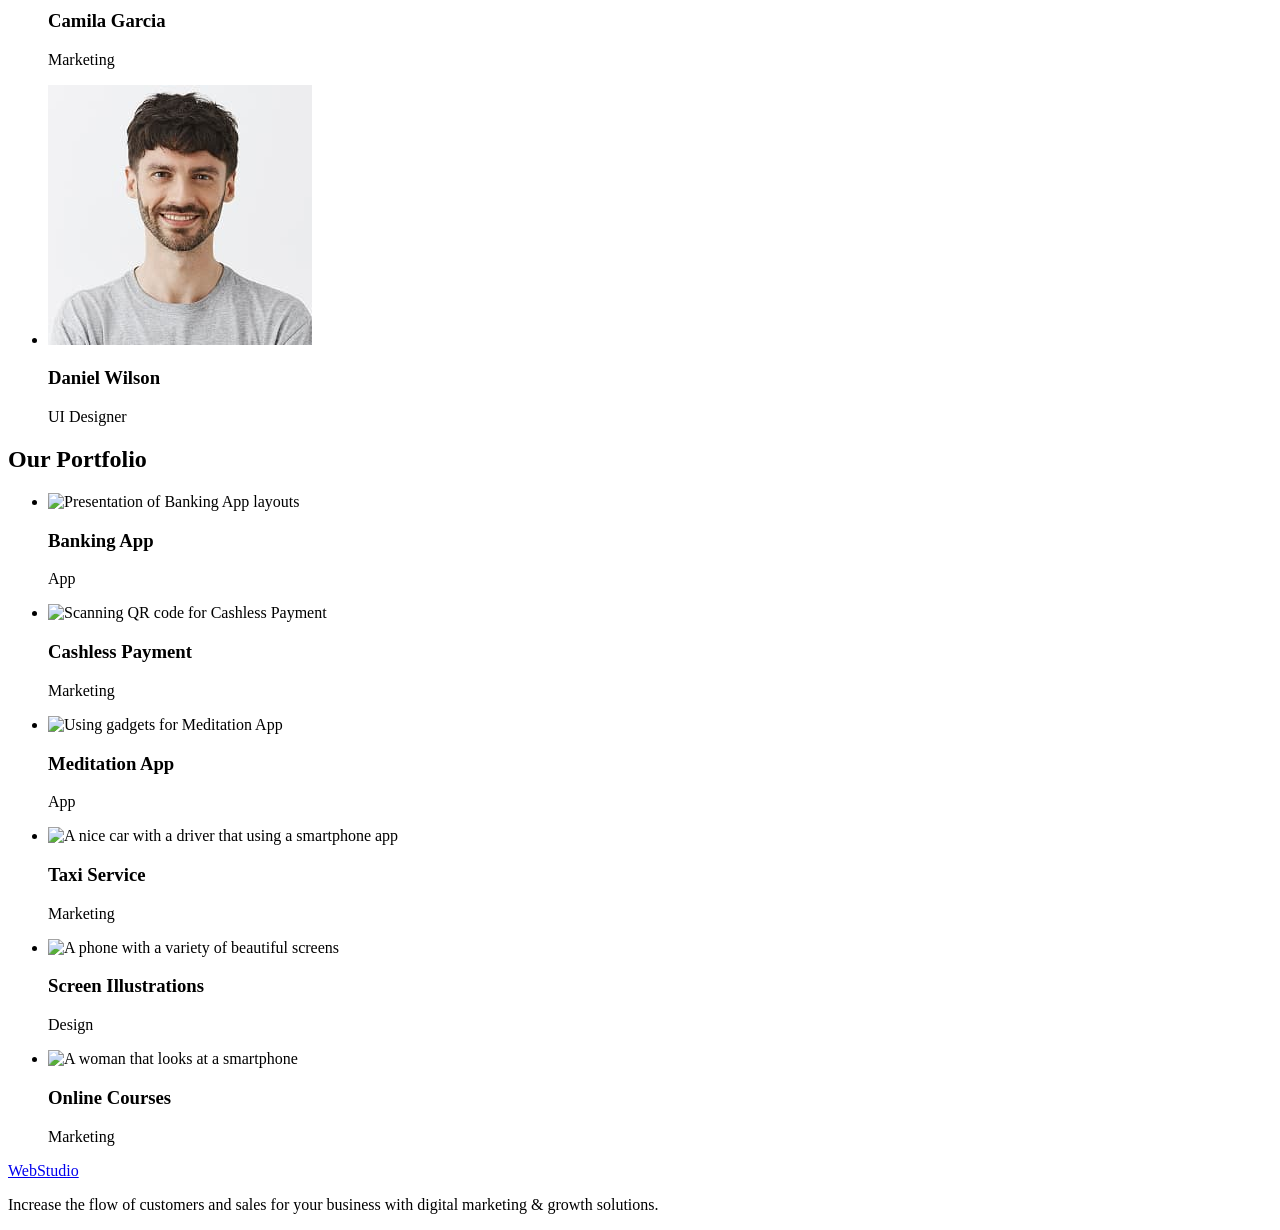
==== commit 5534f9eb: "Create the markup of Our Portfolio section" ====
--- a/index.html
+++ b/index.html
@@ -3,7 +3,7 @@
   <head>
     <meta charset="UTF-8" />
     <meta name="viewport" content="width=device-width, initial-scale=1.0" />
-    <title>Homework-1</title>
+    <title>Homework-2</title>
   </head>
   <body>
     <header>
@@ -85,6 +85,65 @@
           </li>
         </ul>
       </section>
+      <section>
+        <h2>Our Portfolio</h2>
+        <ul>
+          <li>
+            <img
+              src="./images/portfolio-1.jpg"
+              alt="Presentation of Banking App layouts"
+              width="360"
+            />
+            <h3>Banking App</h3>
+            <p>App</p>
+          </li>
+          <li>
+            <img
+              src="./images/portfolio-2.jpg"
+              alt="Scanning QR code for Cashless Payment"
+              width="360"
+            />
+            <h3>Cashless Payment</h3>
+            <p>Marketing</p>
+          </li>
+          <li>
+            <img
+              src="./images/portfolio-3.jpg"
+              alt="Using gadgets for Meditation App"
+              width="360"
+            />
+            <h3>Meditation App</h3>
+            <p>App</p>
+          </li>
+          <li>
+            <img
+              src="./images/portfolio-4.jpg"
+              alt="A nice car with a driver that using a smartphone app"
+              width="360"
+            />
+            <h3>Taxi Service</h3>
+            <p>Marketing</p>
+          </li>
+          <li>
+            <img
+              src="./images/portfolio-5.jpg"
+              alt="A phone with a variety of beautiful screens"
+              width="360"
+            />
+            <h3>Screen Illustrations</h3>
+            <p>Design</p>
+          </li>
+          <li>
+            <img
+              src="./images/portfolio-6.jpg"
+              alt="A woman that looks at a smartphone"
+              width="360"
+            />
+            <h3>Online Courses</h3>
+            <p>Marketing</p>
+          </li>
+        </ul>
+      </section>
     </main>
     <footer>
       <a href="./index.html">WebStudio</a>
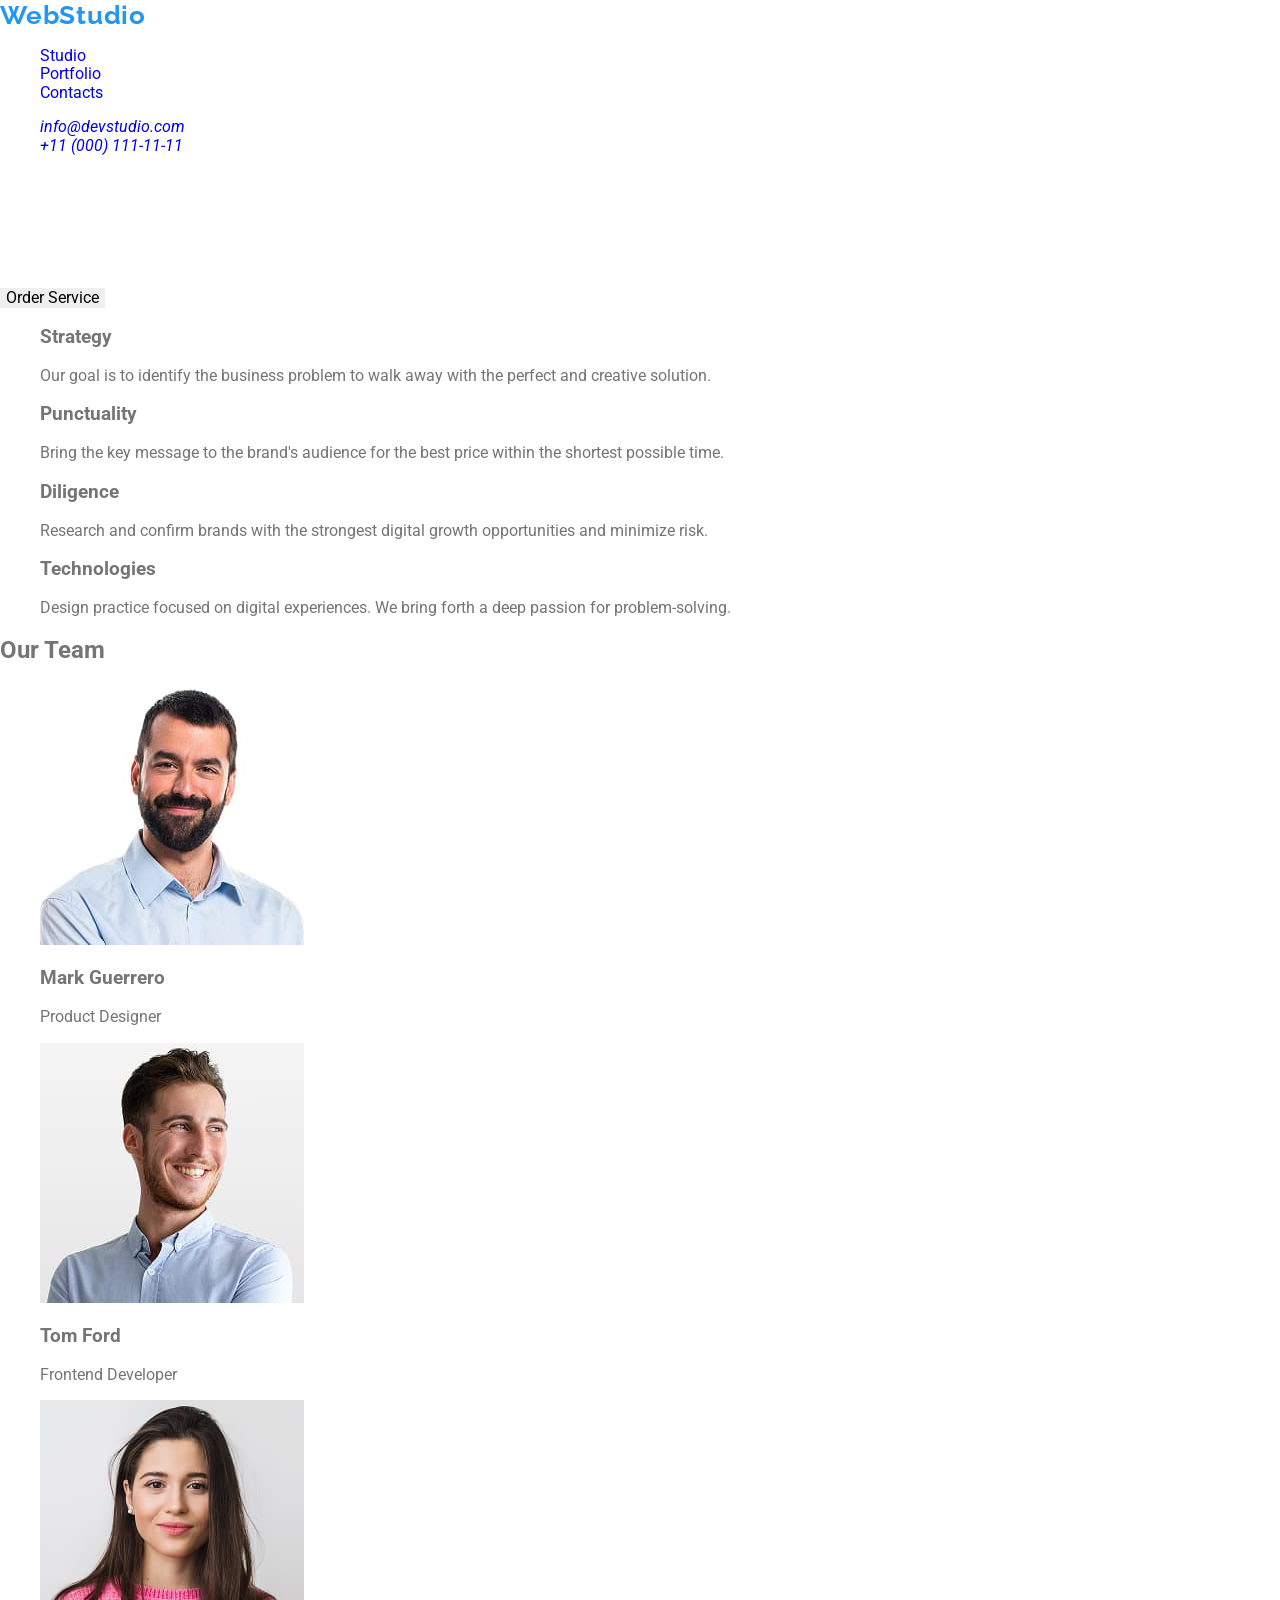
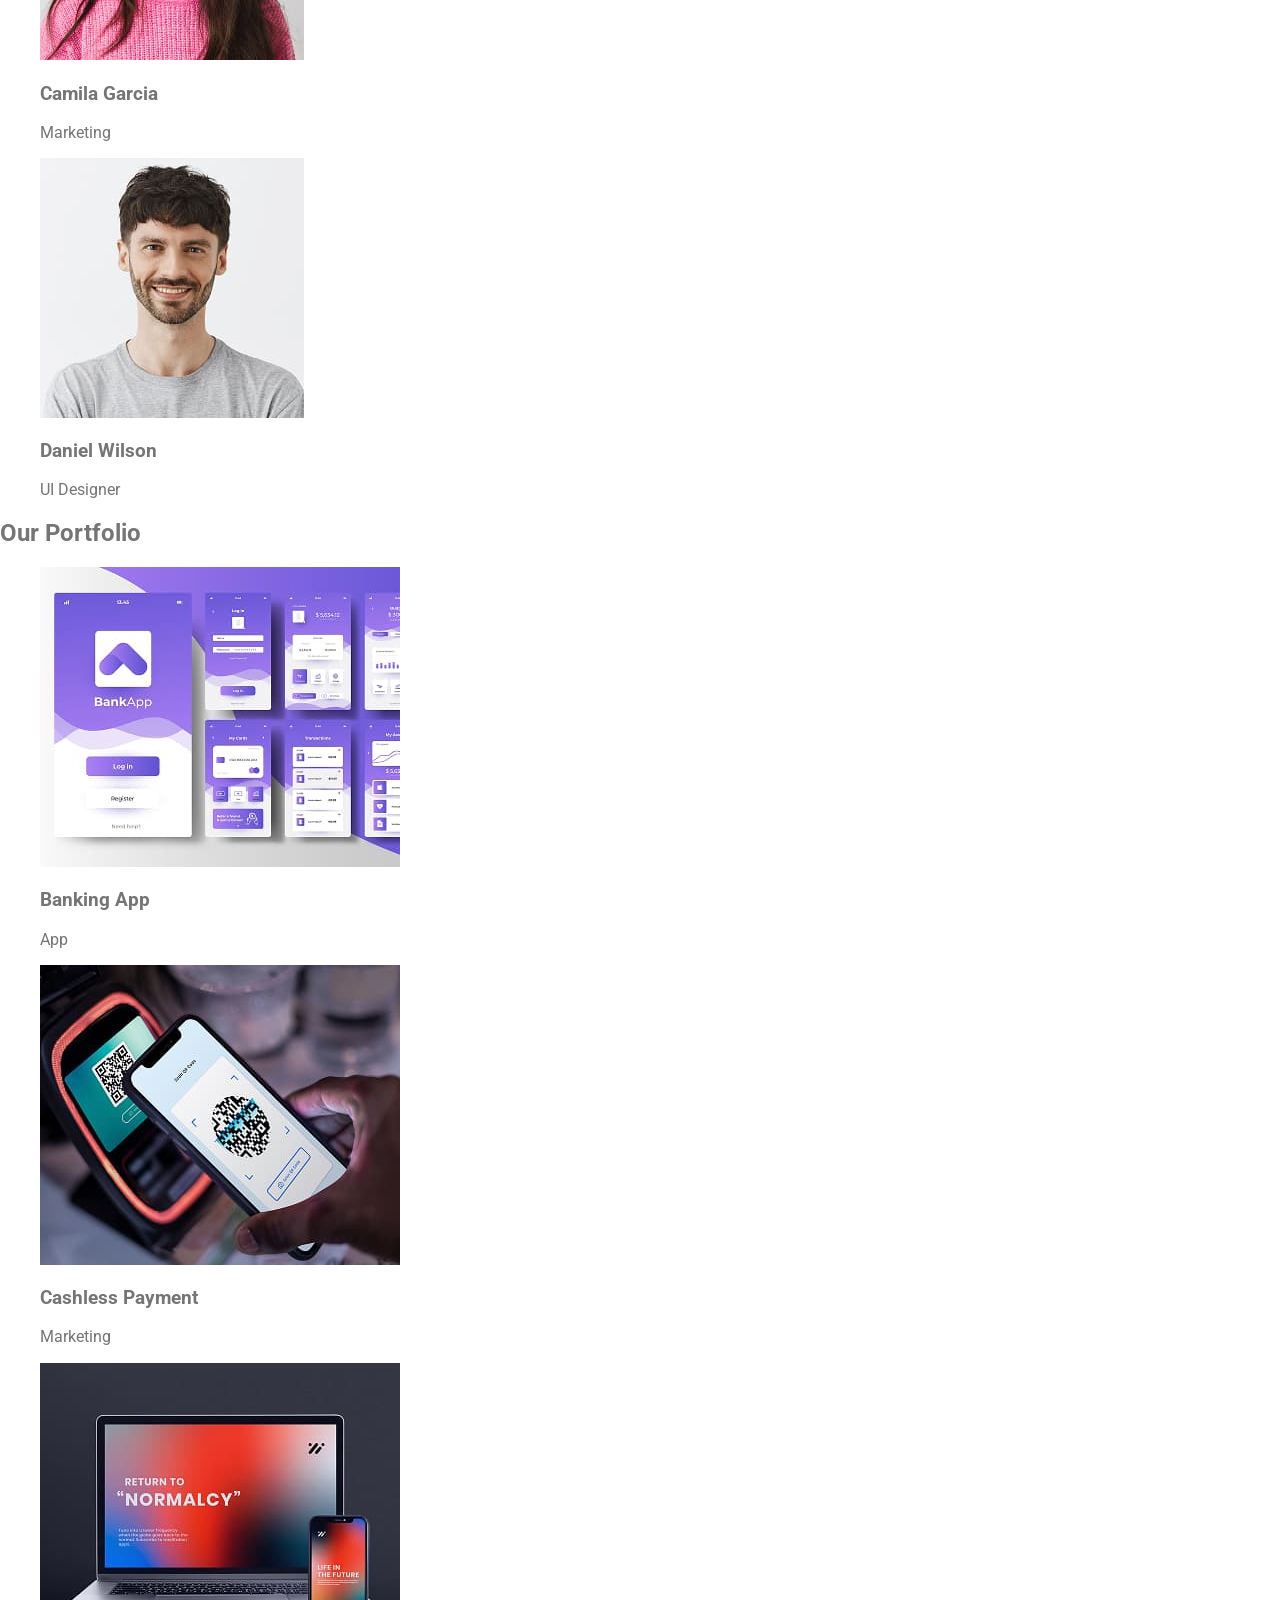
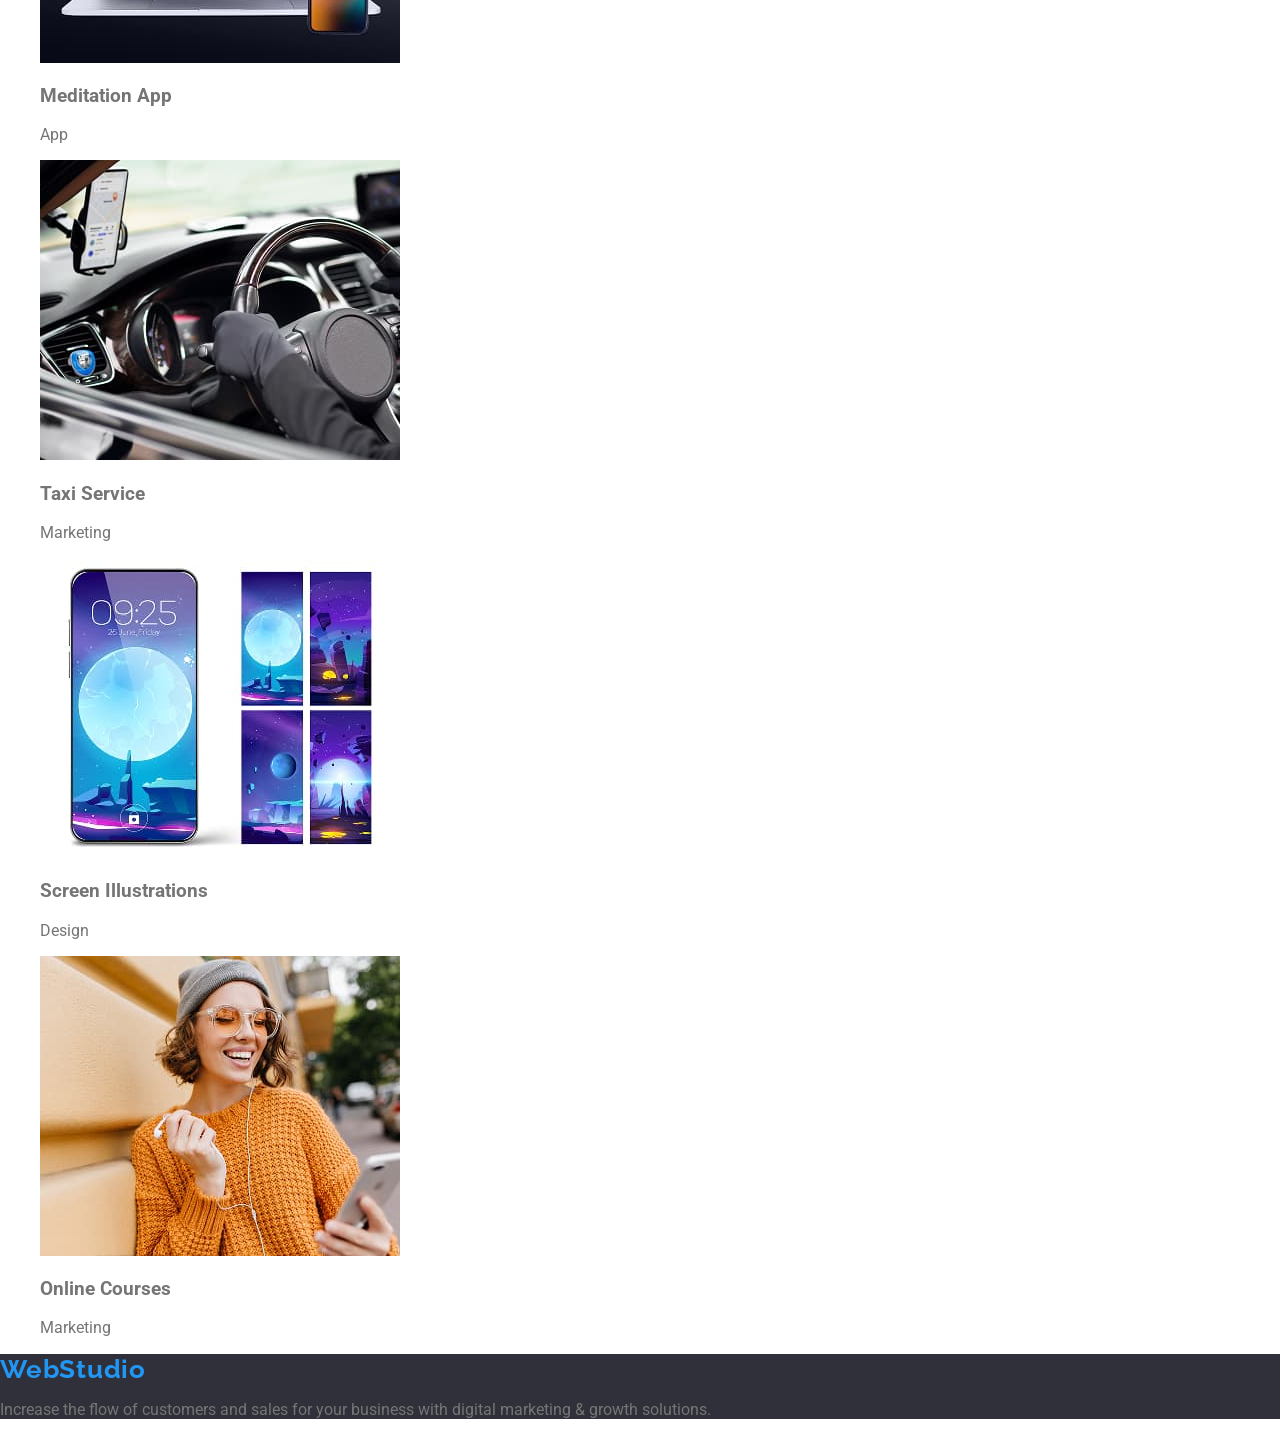
==== commit 963dba35: "Add classes to the elements, connect modern-normalize and fonts" ====
--- a/index.html
+++ b/index.html
@@ -3,55 +3,71 @@
   <head>
     <meta charset="UTF-8" />
     <meta name="viewport" content="width=device-width, initial-scale=1.0" />
+    <link rel="preconnect" href="https://fonts.googleapis.com" />
+    <link rel="preconnect" href="https://fonts.gstatic.com" crossorigin />
+    <link
+      href="https://fonts.googleapis.com/css2?family=Roboto:wght@400;500;700&display=swap&family=Raleway:wght@700&display=swap"
+      rel="stylesheet"
+    />
     <title>Homework-2</title>
+    <link
+      rel="stylesheet"
+      href="https://cdnjs.cloudflare.com/ajax/libs/modern-normalize/3.0.1/modern-normalize.css"
+      integrity="sha512-gnAN+RgTMylunXI7AMg+PtcUGpKZFkZJoFIkAWvdPFRrFJz3p2tx4+9xbjILRfN7CzoViMgS8vSf06fSQzWZjA=="
+      crossorigin="anonymous"
+      referrerpolicy="no-referrer"
+    />
+    <link rel="stylesheet" href="./css/styles.css" />
   </head>
   <body>
-    <header>
-      <nav>
-        <a href="./index.html">WebStudio</a>
-        <ul>
-          <li><a href="#">Studio</a></li>
-          <li><a href="#">Portfolio</a></li>
-          <li><a href="#">Contacts</a></li>
+    <header class="header">
+      <nav class="nav">
+        <a class="logo" href="./index.html"
+          >Web<span class="logo-accent">Studio</span></a
+        >
+        <ul class="nav-list">
+          <li class="nav-item"><a class="nav-link" href="#">Studio</a></li>
+          <li class="nav-item"><a class="nav-link" href="#">Portfolio</a></li>
+          <li class="nav-item"><a class="nav-link" href="#">Contacts</a></li>
         </ul>
       </nav>
       <address>
-        <ul>
-          <li><a href="mailto:info@devstudio.com">info@devstudio.com</a></li>
-          <li><a href="tel:+110001111111">+11 (000) 111-11-11</a></li>
+        <ul class="contact-list">
+          <li class="contact-item"><a class="contact-link" href="mailto:info@devstudio.com">info@devstudio.com</a></li>
+          <li class="contact-item"><a class="contact-link" href="tel:+110001111111">+11 (000) 111-11-11</a></li>
         </ul>
       </address>
     </header>
     <main>
-      <section>
-        <h1>Effective Solutions for Your Business</h1>
+      <section class="hero-section">
+        <h1 class="hero-title">Effective Solutions for Your Business</h1>
         <button type="button">Order Service</button>
       </section>
-      <section>
-        <h2 hidden>Features</h2>
-        <ul>
-          <li>
+      <section class="features">
+        <h2 class="features-title" hidden>Features</h2>
+        <ul class="features-list">
+          <li class="features-item">
             <h3>Strategy</h3>
             <p>
               Our goal is to identify the business problem to walk away with the
               perfect and creative solution.
             </p>
           </li>
-          <li>
+          <li class="features-item">
             <h3>Punctuality</h3>
             <p>
               Bring the key message to the brand's audience for the best price
               within the shortest possible time.
             </p>
           </li>
-          <li>
+          <li class="features-item">
             <h3>Diligence</h3>
             <p>
               Research and confirm brands with the strongest digital growth
               opportunities and minimize risk.
             </p>
           </li>
-          <li>
+          <li class="features-item">
             <h3>Technologies</h3>
             <p>
               Design practice focused on digital experiences. We bring forth a
@@ -60,35 +76,35 @@
           </li>
         </ul>
       </section>
-      <section>
-        <h2>Our Team</h2>
-        <ul>
-          <li>
+      <section class="team-section">
+        <h2 class="team-title">Our Team</h2>
+        <ul class="team-list">
+          <li class="team-item">
             <img src="./images/member-1.jpg" alt="Mark Guerrero" width="264" />
             <h3>Mark Guerrero</h3>
             <p>Product Designer</p>
           </li>
-          <li>
+          <li class="team-item">
             <img src="./images/member-2.jpg" alt="Tom Ford" width="264" />
             <h3>Tom Ford</h3>
             <p>Frontend Developer</p>
           </li>
-          <li>
+          <li class="team-item">
             <img src="./images/member-3.jpg" alt="Camila Garcia" width="264" />
             <h3>Camila Garcia</h3>
             <p>Marketing</p>
           </li>
-          <li>
+          <li class="team-item">
             <img src="./images/member-4.jpg" alt="Daniel Wilson" width="264" />
             <h3>Daniel Wilson</h3>
             <p>UI Designer</p>
           </li>
         </ul>
       </section>
-      <section>
-        <h2>Our Portfolio</h2>
-        <ul>
-          <li>
+      <section class="portfolio-section">
+        <h2 class="portfolio-title">Our Portfolio</h2>
+        <ul class="portfolio-list">
+          <li class="portfolio-item">
             <img
               src="./images/portfolio-1.jpg"
               alt="Presentation of Banking App layouts"
@@ -97,7 +113,7 @@
             <h3>Banking App</h3>
             <p>App</p>
           </li>
-          <li>
+          <li class="portfolio-item">
             <img
               src="./images/portfolio-2.jpg"
               alt="Scanning QR code for Cashless Payment"
@@ -106,7 +122,7 @@
             <h3>Cashless Payment</h3>
             <p>Marketing</p>
           </li>
-          <li>
+          <li class="portfolio-item">
             <img
               src="./images/portfolio-3.jpg"
               alt="Using gadgets for Meditation App"
@@ -114,7 +130,7 @@
             />
             <h3>Meditation App</h3>
             <p>App</p>
-          </li>
+          </li class="portfolio-item">
           <li>
             <img
               src="./images/portfolio-4.jpg"
@@ -124,7 +140,7 @@
             <h3>Taxi Service</h3>
             <p>Marketing</p>
           </li>
-          <li>
+          <li class="portfolio-item">
             <img
               src="./images/portfolio-5.jpg"
               alt="A phone with a variety of beautiful screens"
@@ -133,7 +149,7 @@
             <h3>Screen Illustrations</h3>
             <p>Design</p>
           </li>
-          <li>
+          <li class="portfolio-item">
             <img
               src="./images/portfolio-6.jpg"
               alt="A woman that looks at a smartphone"
@@ -145,9 +161,11 @@
         </ul>
       </section>
     </main>
-    <footer>
-      <a href="./index.html">WebStudio</a>
-      <p>
+    <footer class="footer">
+      <a class="logo" href="./index.html"
+        >Web<span class="logo-accent">Studio</span></a
+      >
+      <p class="footer-text">
         Increase the flow of customers and sales for your business with digital
         marketing & growth solutions.
       </p>
--- a/css/styles.css
+++ b/css/styles.css
@@ -0,0 +1,253 @@
+/* common css */
+
+:root {
+    --accent-color: #2196F3;
+    --main-color-text: #212121;
+    --secondary-color-text: #757575;
+    --logo-color-text: #000000;
+    --white-color-text: #FFFFFF;
+    --main-color-bg: #FFFFFF;
+    --secondary-color-bg: #F5F4FA;
+    --footer-color-bg: #2F303A;
+    --active-button: #188CE8;
+    --card-border-color: #EEEEEE;
+    --contacts-footer: rgba(255, 255, 255, 0.6);
+}
+
+body {
+    font-family: 'Roboto', sans-serif;
+    background-color: var(--main-color-bg);
+    color: var(--secondary-color-text)
+}
+
+.logo {
+    font-family: 'Raleway';
+    font-style: normal;
+    font-weight: 700;
+    font-size: 26px;
+    line-height: 1.19;
+    letter-spacing: 0.03em;
+    color: var(--accent-color);
+}
+.logo-header {
+    color: var(--logo-color-text);
+}
+.logo-footer {
+    color: var(--white-color-text);
+}
+
+.visually-hidden {
+    position: absolute;
+    white-space: nowrap;
+    width: 1px;
+    height: 1px;
+    overflow: hidden;
+    border: 0;
+    padding: 0;
+    clip: rect(0 0 0 0);
+    clip-path: inset(50%);
+    margin: -1px;
+}
+
+ul {
+    list-style: none;
+}
+
+a {
+    text-decoration: none;
+}
+
+button {
+    font-family: inherit;
+    cursor: pointer;
+    border: transparent;
+}
+
+/* site nav */
+
+.link {
+    font-style: normal;
+    font-weight: 500;
+    font-size: 14px;
+    line-height: 1.14;
+    letter-spacing: 0.02em;
+}
+
+.site-nav .link {
+    color: var(--logo-color-text);
+}
+
+.site-nav .link:hover,
+.site-nav .link:focus {
+    color: var(--accent-color);
+}
+
+.site-nav .link.current {
+    color: var(--accent-color);
+} 
+
+.header-contacts .contacts {
+    font-style: normal;
+    font-weight: 500;
+    font-size: 14px;
+    line-height: 1.14;
+    letter-spacing: 0.02em;
+    color: var(--secondary-color-text);
+}
+.header-contacts .contacts:hover,
+.header-contacts .contacts:focus {
+    color: var(--accent-color);
+}
+
+footer {
+    background-color: var(--footer-color-bg);
+}
+
+.footer-contacts .address {
+    font-style: normal;
+    font-size: 14px;
+    line-height: 1.71;
+    letter-spacing: 0.03em;
+    color: var(--white-color-text);
+}
+
+.footer-contacts .address:hover,
+.footer-contacts .address:focus {
+    color: var(--accent-color);
+}
+
+.footer-contacts .mailo,
+.footer-contacts .tel {
+    font-style: normal;
+    font-size: 14px;
+    line-height: 1.71;
+    letter-spacing: 0.03em;
+    color: var(--contacts-footer);
+}
+
+.footer-contacts .mailo:hover,
+.footer-contacts .mailo:focus {
+    color: var(--accent-color);
+}
+
+.footer-contacts .tel:hover,
+.footer-contacts .tel:focus {
+    color: var(--accent-color);
+}
+
+/* index.html css */
+
+.hero {
+    background-color: var(--footer-color-bg);
+}
+
+.hero-title {
+    font-style: normal;
+    font-weight: 900;
+    font-size: 44px;
+    line-height: 1.36;
+    text-align: center;
+    letter-spacing: 0.06em;
+    text-transform: uppercase;
+    color: var(--white-color-text);
+}
+
+.hero-button {
+    font-style: normal;
+    font-weight: 700;
+    font-size: 16px;
+    line-height: 1.88; 
+    text-align: center;
+    letter-spacing: 0.06em;
+    background-color: var(--accent-color);
+    color: var(--white-color-text);
+}
+
+.hero-button:hover,
+.hero-button:focus {
+    background-color: var(--active-button);
+}
+
+.section-title {
+    font-style: normal;
+    font-weight: 700;
+    font-size: 36px;
+    line-height: 1.17;
+    text-align: center;
+    letter-spacing: 0.03em;
+    color: var(--main-color-text);
+}
+
+.feutures-list .title {
+    font-style: normal;
+    font-weight: 700;
+    font-size: 14px;
+    line-height: 1.14;
+    letter-spacing: 0.03em;
+    text-transform: uppercase;
+    color: var(--main-color-text);
+}
+
+.feutures-list .text {
+    font-size: 14px;
+    line-height: 1.71;
+    letter-spacing: 0.03em;
+}
+
+.team {
+    background-color: var(--secondary-color-bg);
+}
+
+.team-member {
+    background-color: var(--main-color-bg);
+}
+
+.team-list .title {
+    font-style: normal;
+    font-weight: 500;
+    font-size: 16px;
+    line-height: 19px;
+    text-align: center;
+    letter-spacing: 0.03em;
+    color: var(--main-color-text);
+}
+
+.team-list .text {
+    font-size: 16px;
+    line-height: 19px;
+    text-align: center;
+    letter-spacing: 0.03em;
+}
+
+/* portfolio.html css */
+
+.filter-button {
+    font-style: normal;
+    font-weight: 500;
+    font-size: 16px;
+    line-height: 1.63;
+    text-align: center;
+    letter-spacing: 0.03em;
+    color: var(--main-color-text);
+}
+
+.filter-button:hover,
+.filter-button:focus {
+    background-color: var(--accent-color);
+    color: var(--white-color-text);
+}
+
+.portfolio-list .title {
+    font-weight: 700;
+    font-size: 18px;
+    line-height: 2.00;
+    letter-spacing: 0.06em;
+    color: var(--main-color-text);
+}
+
+.portfolio-list .text {
+    font-size: 16px;
+    line-height: 1.88;
+    letter-spacing: 0.03em;
+    color: var(--secondary-color-text);
+}
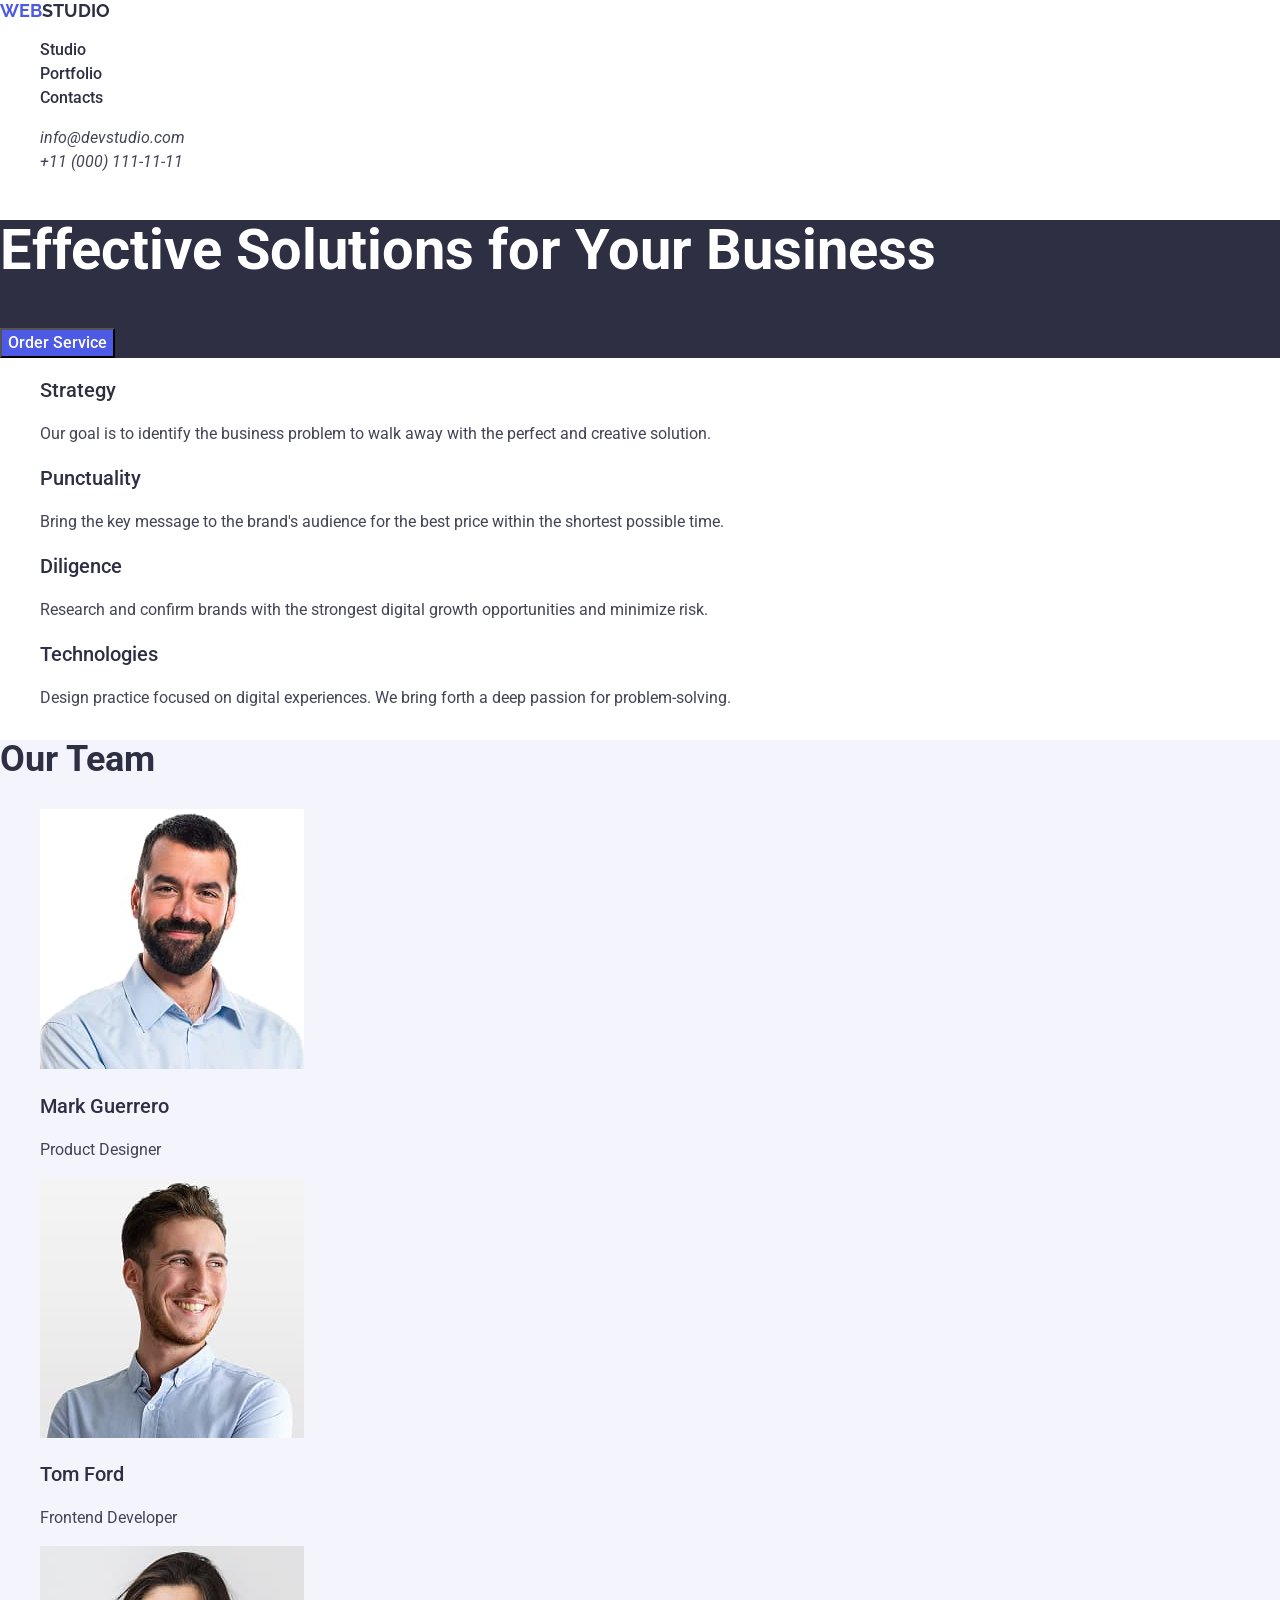
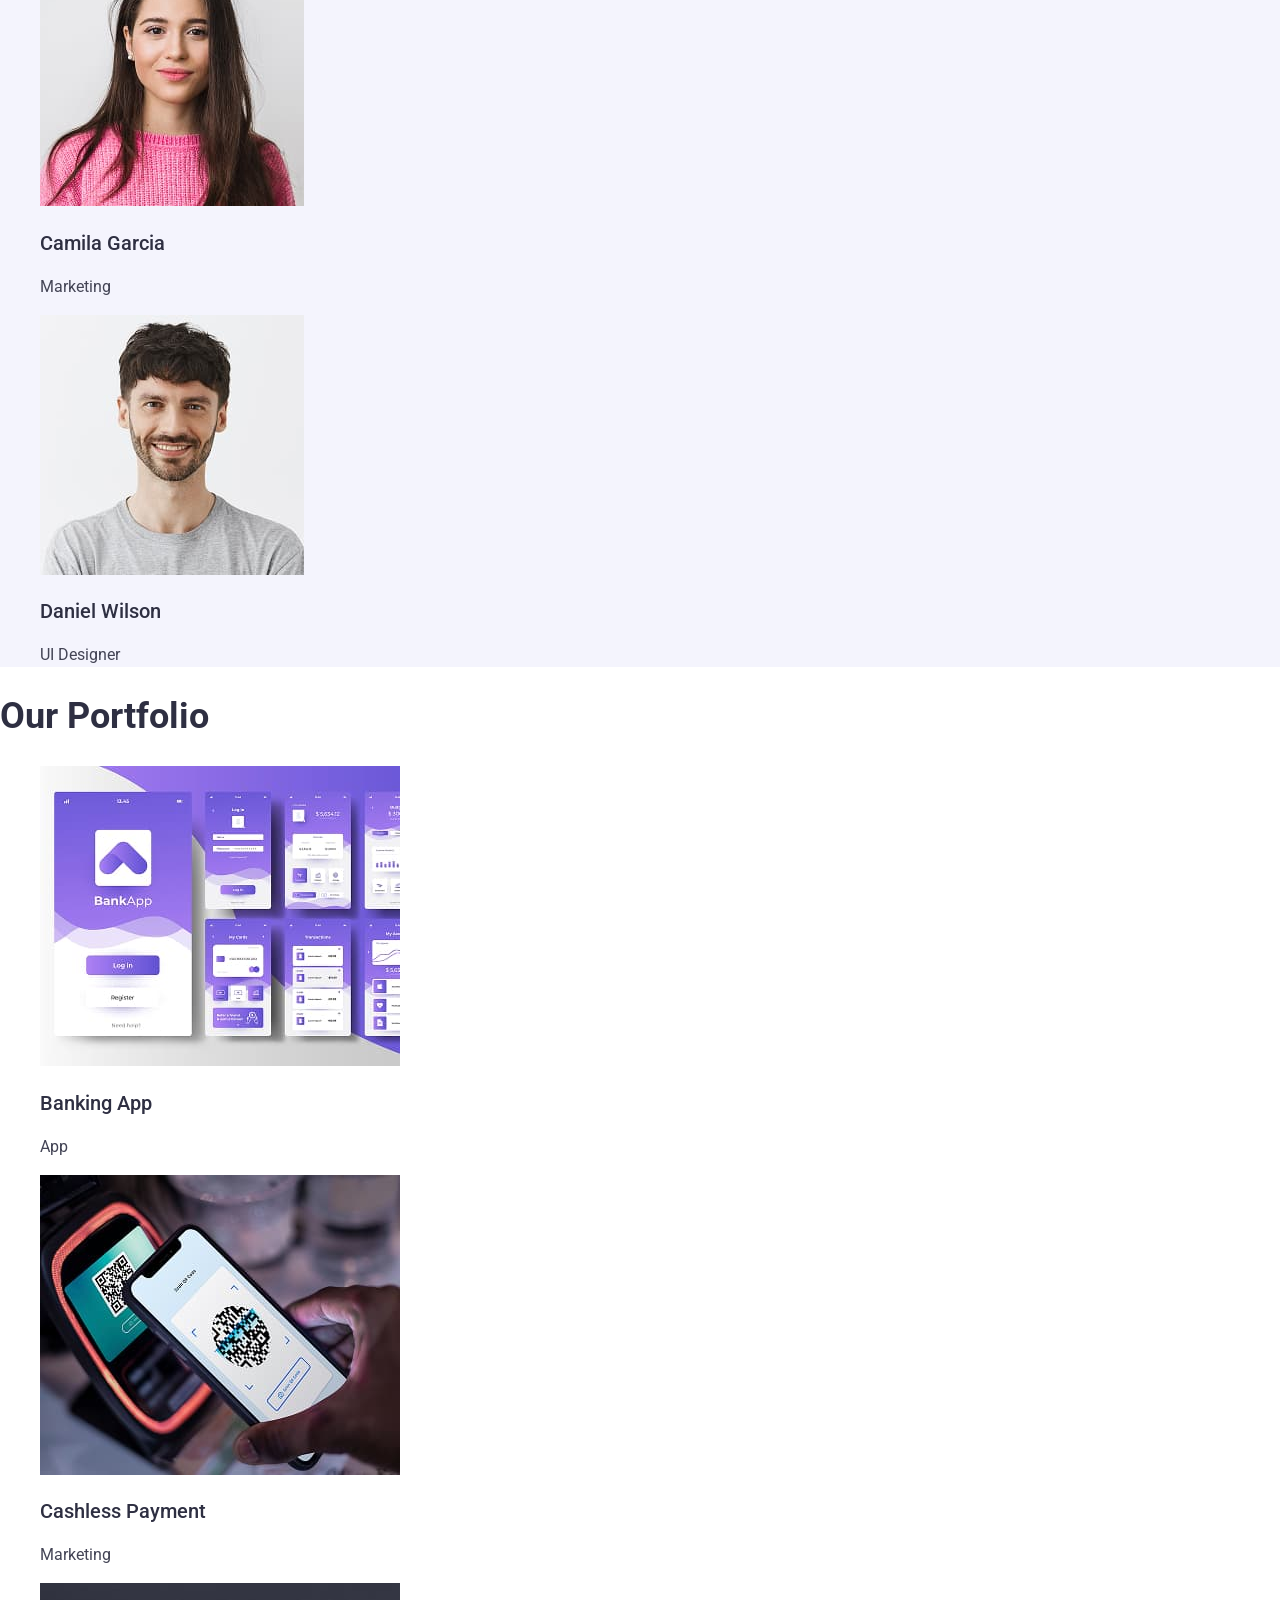
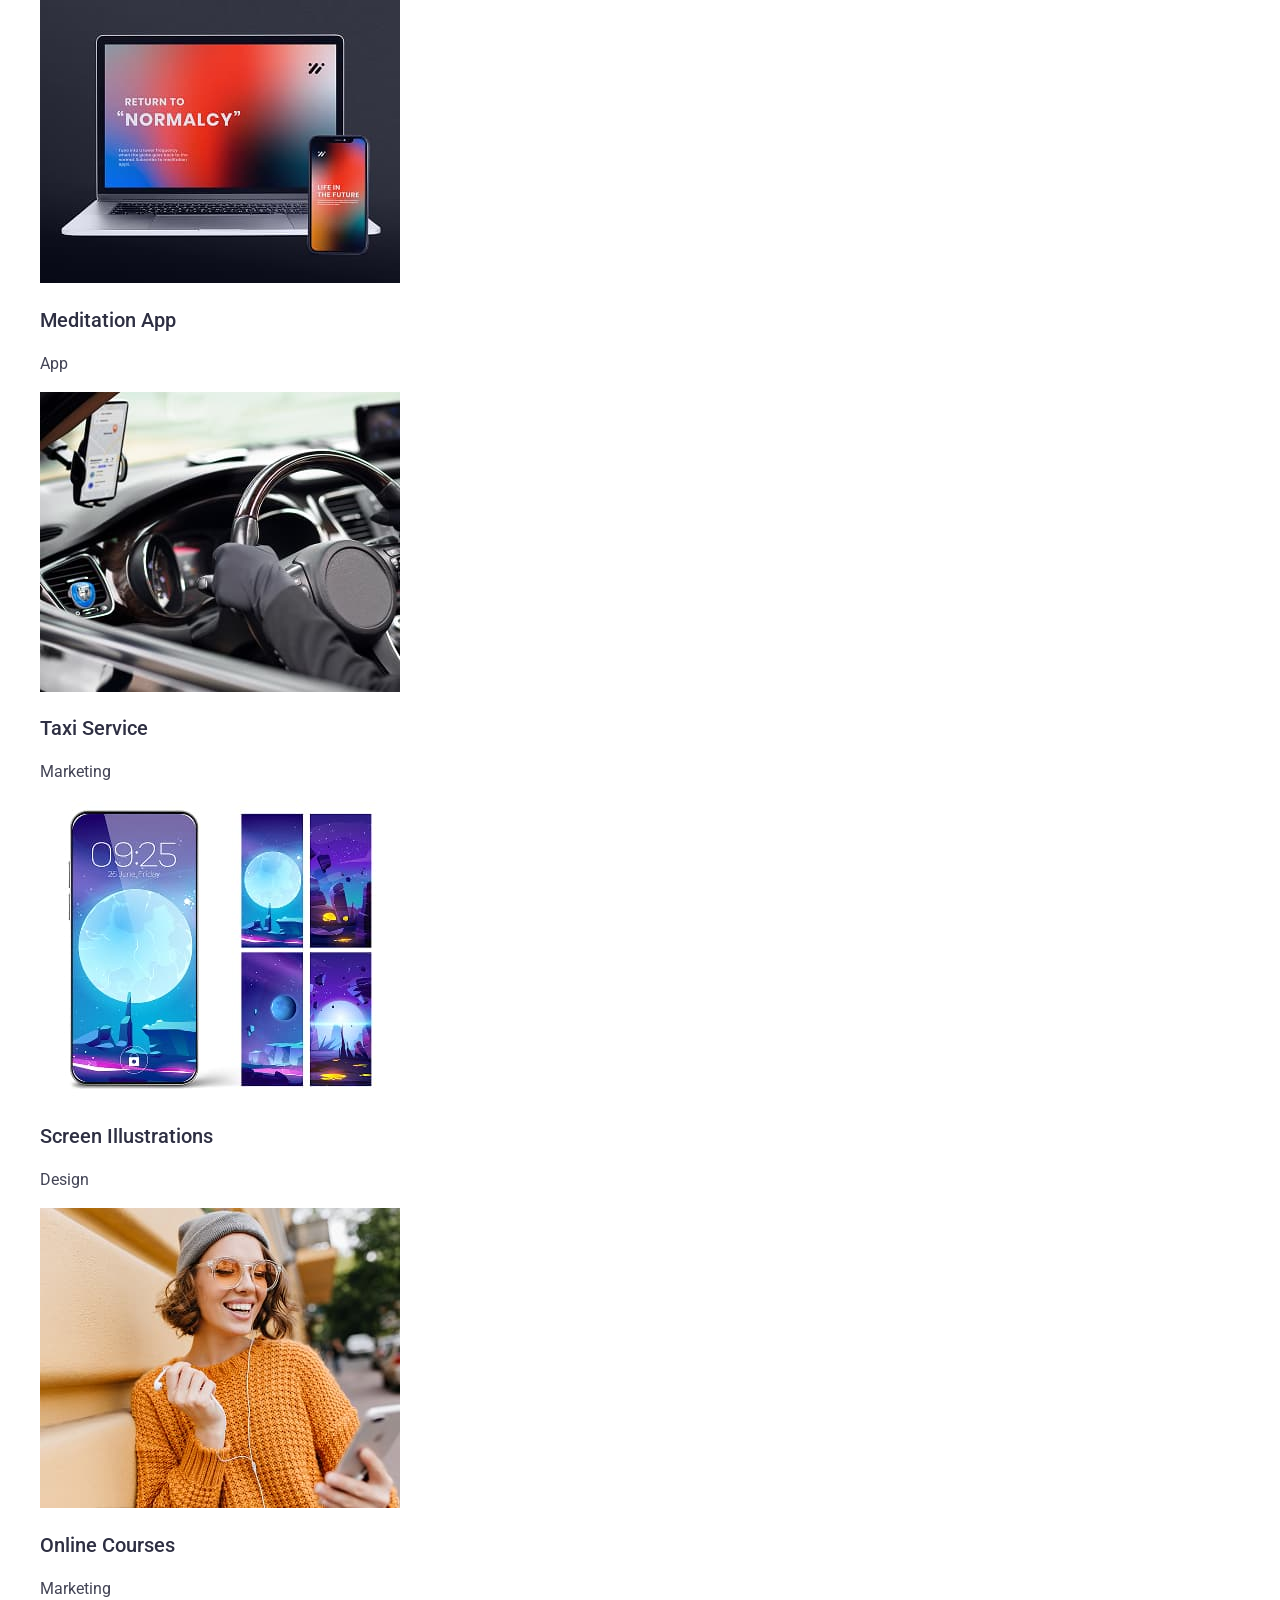
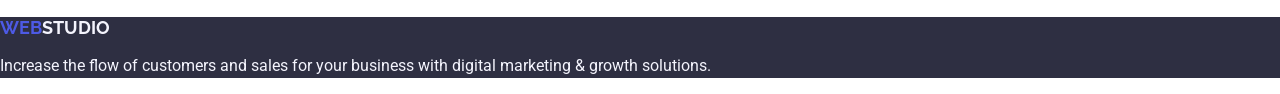
==== commit c3b2b784: "Fix bugs" ====
--- a/index.html
+++ b/index.html
@@ -33,8 +33,16 @@
       </nav>
       <address>
         <ul class="contact-list">
-          <li class="contact-item"><a class="contact-link" href="mailto:info@devstudio.com">info@devstudio.com</a></li>
-          <li class="contact-item"><a class="contact-link" href="tel:+110001111111">+11 (000) 111-11-11</a></li>
+          <li class="contact-item">
+            <a class="contact-link" href="mailto:info@devstudio.com"
+              >info@devstudio.com</a
+            >
+          </li>
+          <li class="contact-item">
+            <a class="contact-link" href="tel:+110001111111"
+              >+11 (000) 111-11-11</a
+            >
+          </li>
         </ul>
       </address>
     </header>
@@ -130,7 +138,7 @@
             />
             <h3>Meditation App</h3>
             <p>App</p>
-          </li class="portfolio-item">
+          </li>
           <li>
             <img
               src="./images/portfolio-4.jpg"
--- a/css/styles.css
+++ b/css/styles.css
@@ -1,253 +1,116 @@
-/* common css */
-
-:root {
-    --accent-color: #2196F3;
-    --main-color-text: #212121;
-    --secondary-color-text: #757575;
-    --logo-color-text: #000000;
-    --white-color-text: #FFFFFF;
-    --main-color-bg: #FFFFFF;
-    --secondary-color-bg: #F5F4FA;
-    --footer-color-bg: #2F303A;
-    --active-button: #188CE8;
-    --card-border-color: #EEEEEE;
-    --contacts-footer: rgba(255, 255, 255, 0.6);
+body {
+  font-family: "Roboto", sans-serif;
+  color: #434455;
+  background-color: #fff;
 }
 
-body {
-    font-family: 'Roboto', sans-serif;
-    background-color: var(--main-color-bg);
-    color: var(--secondary-color-text)
+h2,
+h3 {
+  color: #2e2f42;
+}
+
+h2 {
+  font-size: 36px;
+  line-height: 1.1;
+}
+
+h3 {
+  font-weight: 500;
+  font-size: 20px;
+  line-height: 1.2;
+}
+
+p {
+  font-size: 16px;
+  line-height: 1.5;
+}
+
+a {
+  text-decoration: none;
+}
+
+ul {
+  list-style: none;
+}
+
+button {
+  font-weight: 500;
+  font-size: 16px;
+  line-height: 1.5;
+  background-color: #4d5ae5;
+  color: #fff;
+  cursor: pointer;
+}
+
+button:hover,
+button:focus {
+  background-color: #404bbf;
 }
 
 .logo {
-    font-family: 'Raleway';
-    font-style: normal;
-    font-weight: 700;
-    font-size: 26px;
-    line-height: 1.19;
-    letter-spacing: 0.03em;
-    color: var(--accent-color);
-}
-.logo-header {
-    color: var(--logo-color-text);
-}
-.logo-footer {
-    color: var(--white-color-text);
+  font-family: "Raleway", sans-serif;
+  font-weight: 700;
+  font-size: 18px;
+  line-height: 1.2;
+  color: #4d5ae5;
+  text-transform: uppercase;
 }
 
-.visually-hidden {
-    position: absolute;
-    white-space: nowrap;
-    width: 1px;
-    height: 1px;
-    overflow: hidden;
-    border: 0;
-    padding: 0;
-    clip: rect(0 0 0 0);
-    clip-path: inset(50%);
-    margin: -1px;
+.header .logo-accent {
+  color: #2e2f42;
 }
 
-ul {
-    list-style: none;
+.nav-link {
+  font-weight: 500;
+  font-size: 16px;
+  line-height: 1.5;
+  color: #2e2f42;
 }
 
-a {
-    text-decoration: none;
+.nav-link:hover,
+.nav-link:focus {
+  color: #404bbf;
 }
 
-button {
-    font-family: inherit;
-    cursor: pointer;
-    border: transparent;
+.nav-link:active {
+  color: #404bbf;
 }
 
-/* site nav */
-
-.link {
-    font-style: normal;
-    font-weight: 500;
-    font-size: 14px;
-    line-height: 1.14;
-    letter-spacing: 0.02em;
+.contact-link {
+  font-size: 16px;
+  line-height: 1.5;
+  color: #434455;
 }
 
-.site-nav .link {
-    color: var(--logo-color-text);
+.contact-link:hover,
+.contact-link:focus {
+  color: #404bbf;
 }
 
-.site-nav .link:hover,
-.site-nav .link:focus {
-    color: var(--accent-color);
-}
-
-.site-nav .link.current {
-    color: var(--accent-color);
-} 
-
-.header-contacts .contacts {
-    font-style: normal;
-    font-weight: 500;
-    font-size: 14px;
-    line-height: 1.14;
-    letter-spacing: 0.02em;
-    color: var(--secondary-color-text);
-}
-.header-contacts .contacts:hover,
-.header-contacts .contacts:focus {
-    color: var(--accent-color);
-}
-
-footer {
-    background-color: var(--footer-color-bg);
-}
-
-.footer-contacts .address {
-    font-style: normal;
-    font-size: 14px;
-    line-height: 1.71;
-    letter-spacing: 0.03em;
-    color: var(--white-color-text);
-}
-
-.footer-contacts .address:hover,
-.footer-contacts .address:focus {
-    color: var(--accent-color);
-}
-
-.footer-contacts .mailo,
-.footer-contacts .tel {
-    font-style: normal;
-    font-size: 14px;
-    line-height: 1.71;
-    letter-spacing: 0.03em;
-    color: var(--contacts-footer);
-}
-
-.footer-contacts .mailo:hover,
-.footer-contacts .mailo:focus {
-    color: var(--accent-color);
-}
-
-.footer-contacts .tel:hover,
-.footer-contacts .tel:focus {
-    color: var(--accent-color);
-}
-
-/* index.html css */
-
-.hero {
-    background-color: var(--footer-color-bg);
+.hero-section {
+  background-color: #2e2f42;
 }
 
 .hero-title {
-    font-style: normal;
-    font-weight: 900;
-    font-size: 44px;
-    line-height: 1.36;
-    text-align: center;
-    letter-spacing: 0.06em;
-    text-transform: uppercase;
-    color: var(--white-color-text);
+  font-size: 56px;
+  line-height: 1.1;
+  color: #fff;
 }
 
-.hero-button {
-    font-style: normal;
-    font-weight: 700;
-    font-size: 16px;
-    line-height: 1.88; 
-    text-align: center;
-    letter-spacing: 0.06em;
-    background-color: var(--accent-color);
-    color: var(--white-color-text);
+.team-section {
+  background-color: #f4f4fd;
 }
 
-.hero-button:hover,
-.hero-button:focus {
-    background-color: var(--active-button);
+.footer .logo-accent {
+  color: #f4f4fd;
 }
 
-.section-title {
-    font-style: normal;
-    font-weight: 700;
-    font-size: 36px;
-    line-height: 1.17;
-    text-align: center;
-    letter-spacing: 0.03em;
-    color: var(--main-color-text);
+.footer {
+  background-color: #2e2f42;
 }
 
-.feutures-list .title {
-    font-style: normal;
-    font-weight: 700;
-    font-size: 14px;
-    line-height: 1.14;
-    letter-spacing: 0.03em;
-    text-transform: uppercase;
-    color: var(--main-color-text);
+.footer-text {
+  font-size: 16px;
+  line-height: 1.5;
+  color: #f4f4fd;
 }
-
-.feutures-list .text {
-    font-size: 14px;
-    line-height: 1.71;
-    letter-spacing: 0.03em;
-}
-
-.team {
-    background-color: var(--secondary-color-bg);
-}
-
-.team-member {
-    background-color: var(--main-color-bg);
-}
-
-.team-list .title {
-    font-style: normal;
-    font-weight: 500;
-    font-size: 16px;
-    line-height: 19px;
-    text-align: center;
-    letter-spacing: 0.03em;
-    color: var(--main-color-text);
-}
-
-.team-list .text {
-    font-size: 16px;
-    line-height: 19px;
-    text-align: center;
-    letter-spacing: 0.03em;
-}
-
-/* portfolio.html css */
-
-.filter-button {
-    font-style: normal;
-    font-weight: 500;
-    font-size: 16px;
-    line-height: 1.63;
-    text-align: center;
-    letter-spacing: 0.03em;
-    color: var(--main-color-text);
-}
-
-.filter-button:hover,
-.filter-button:focus {
-    background-color: var(--accent-color);
-    color: var(--white-color-text);
-}
-
-.portfolio-list .title {
-    font-weight: 700;
-    font-size: 18px;
-    line-height: 2.00;
-    letter-spacing: 0.06em;
-    color: var(--main-color-text);
-}
-
-.portfolio-list .text {
-    font-size: 16px;
-    line-height: 1.88;
-    letter-spacing: 0.03em;
-    color: var(--secondary-color-text);
-}
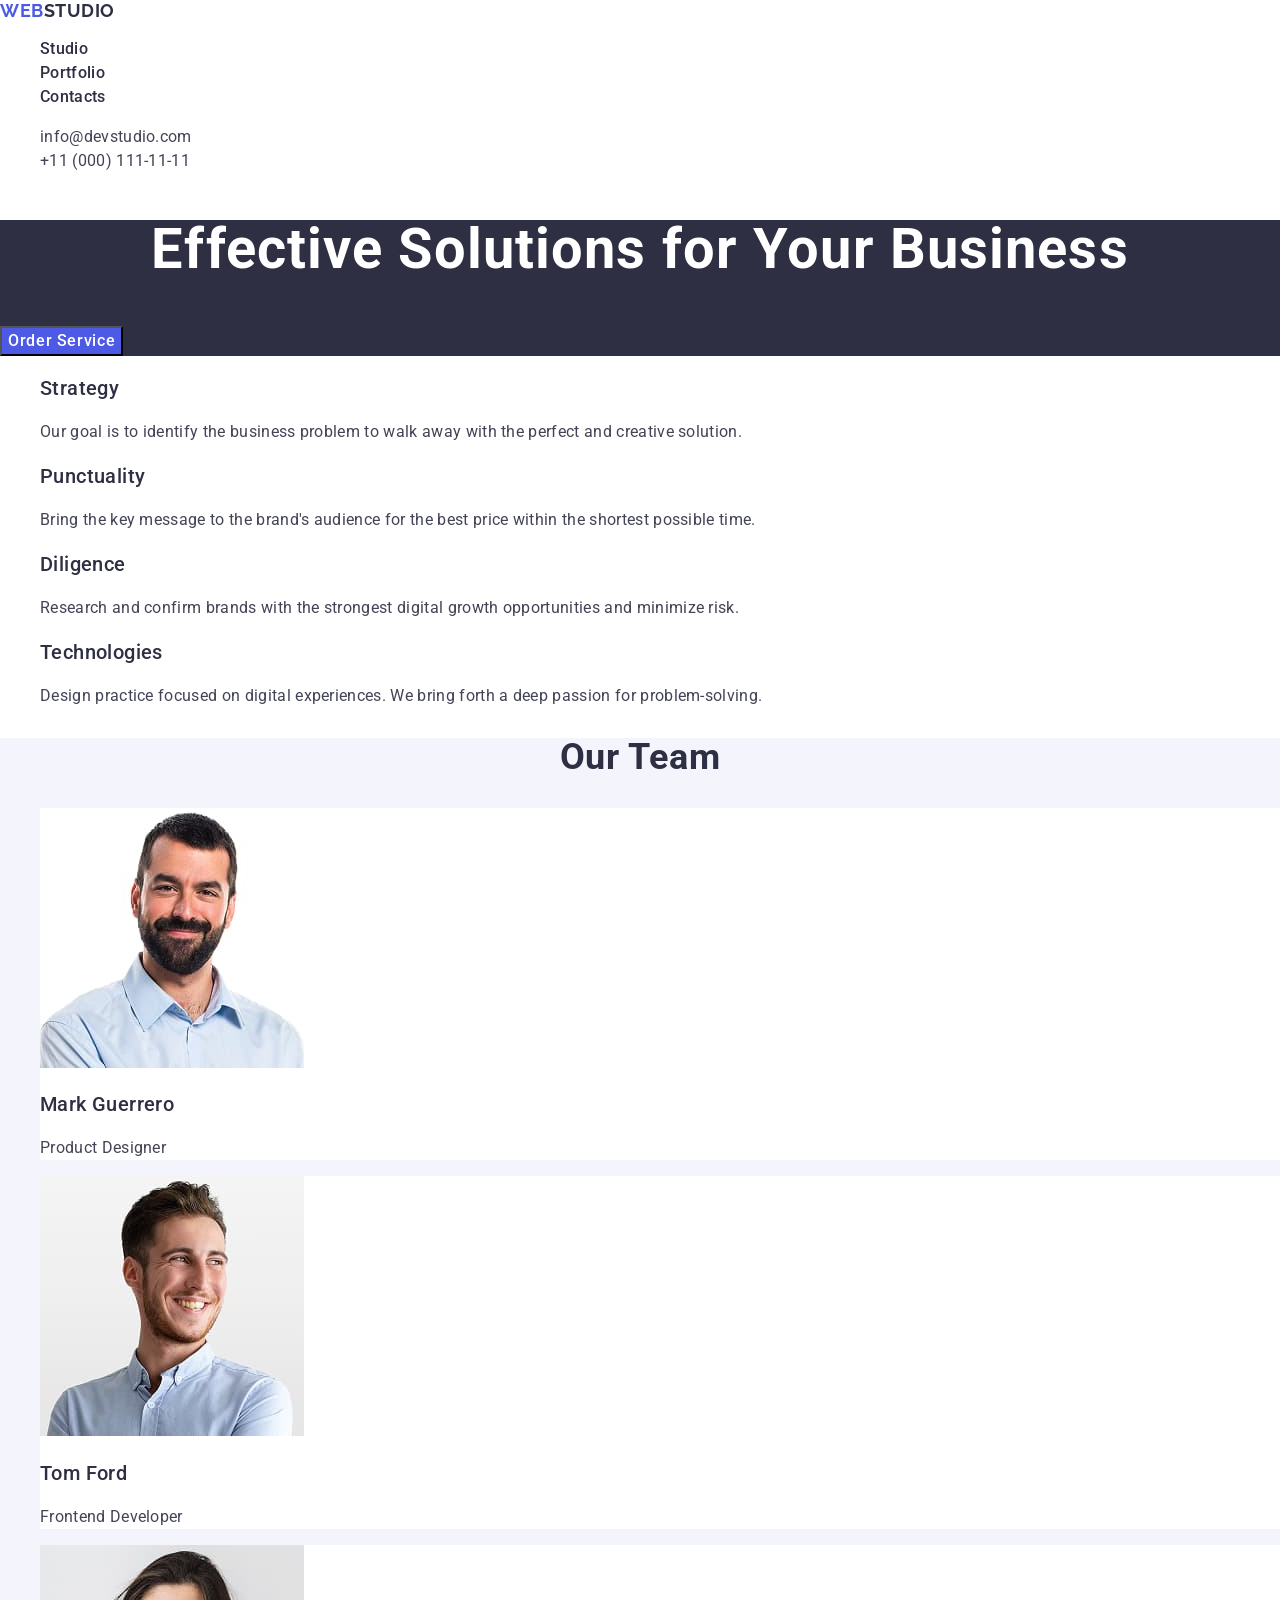
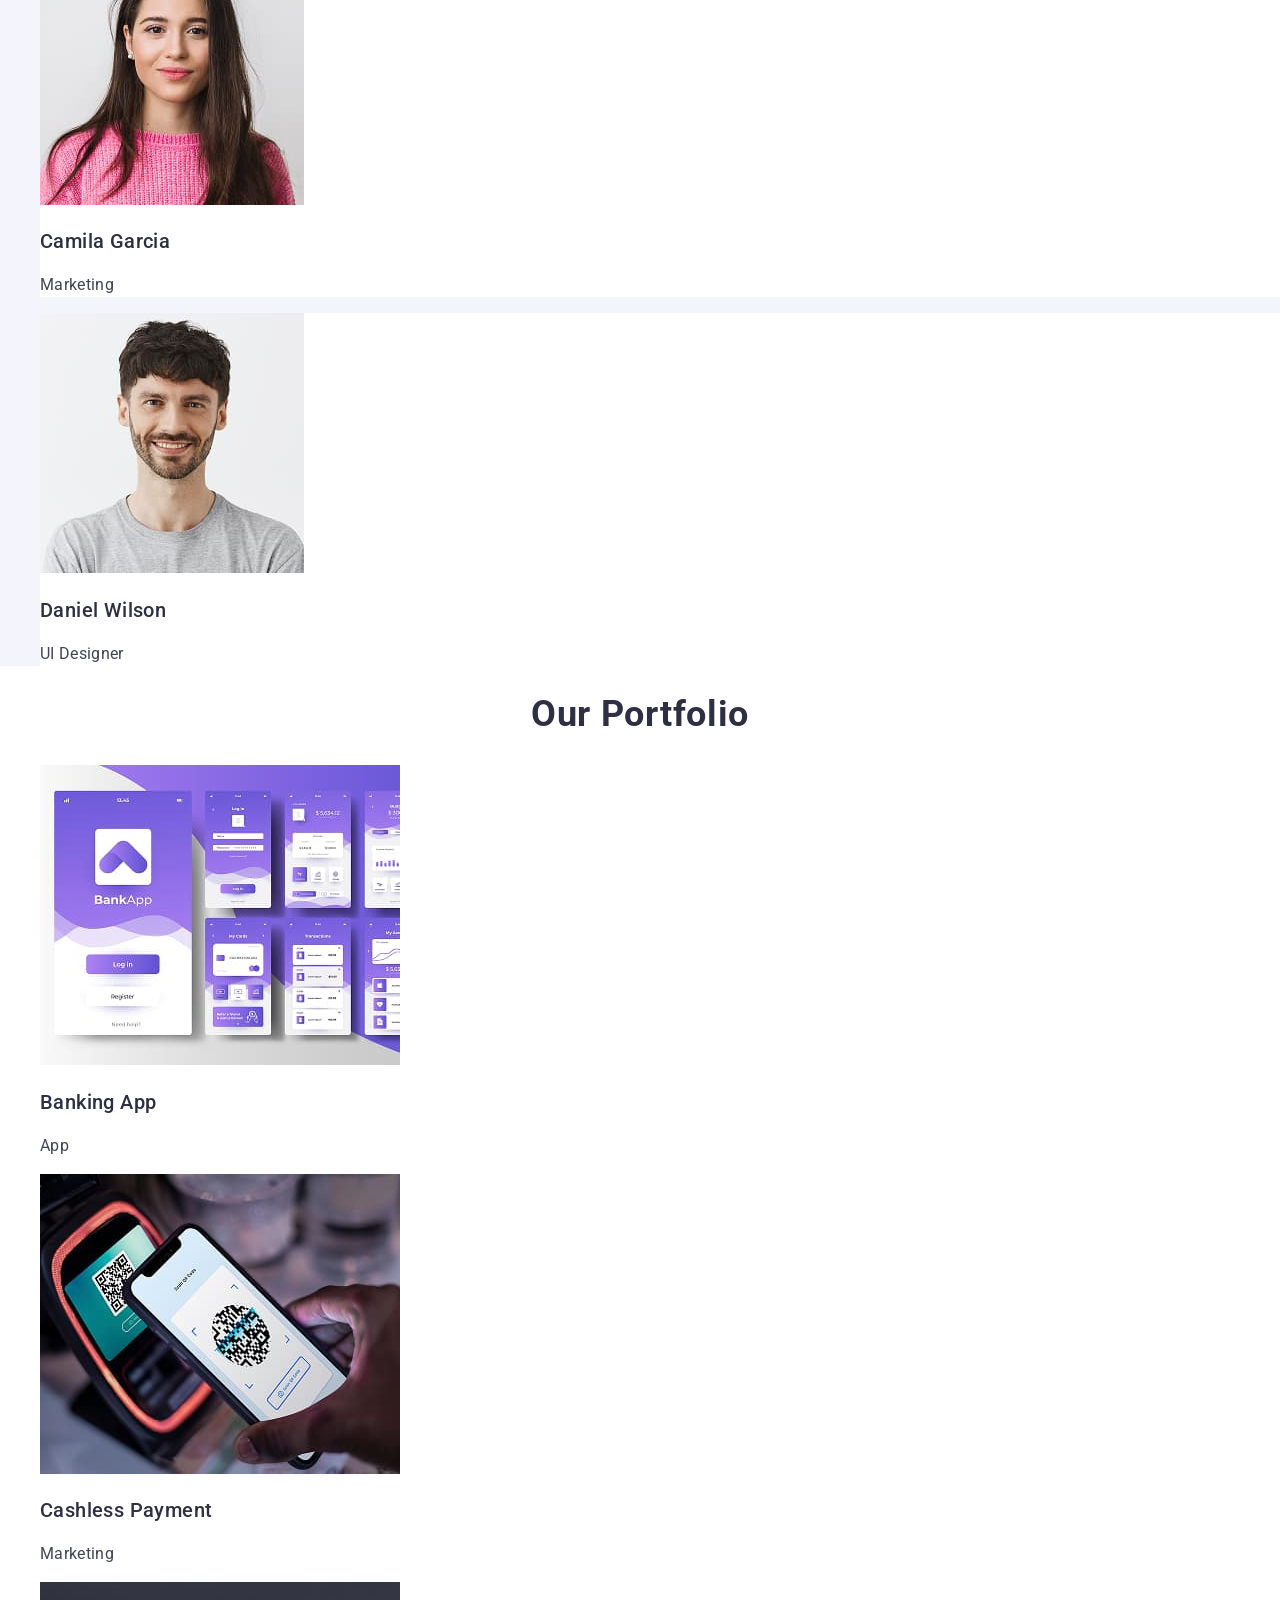
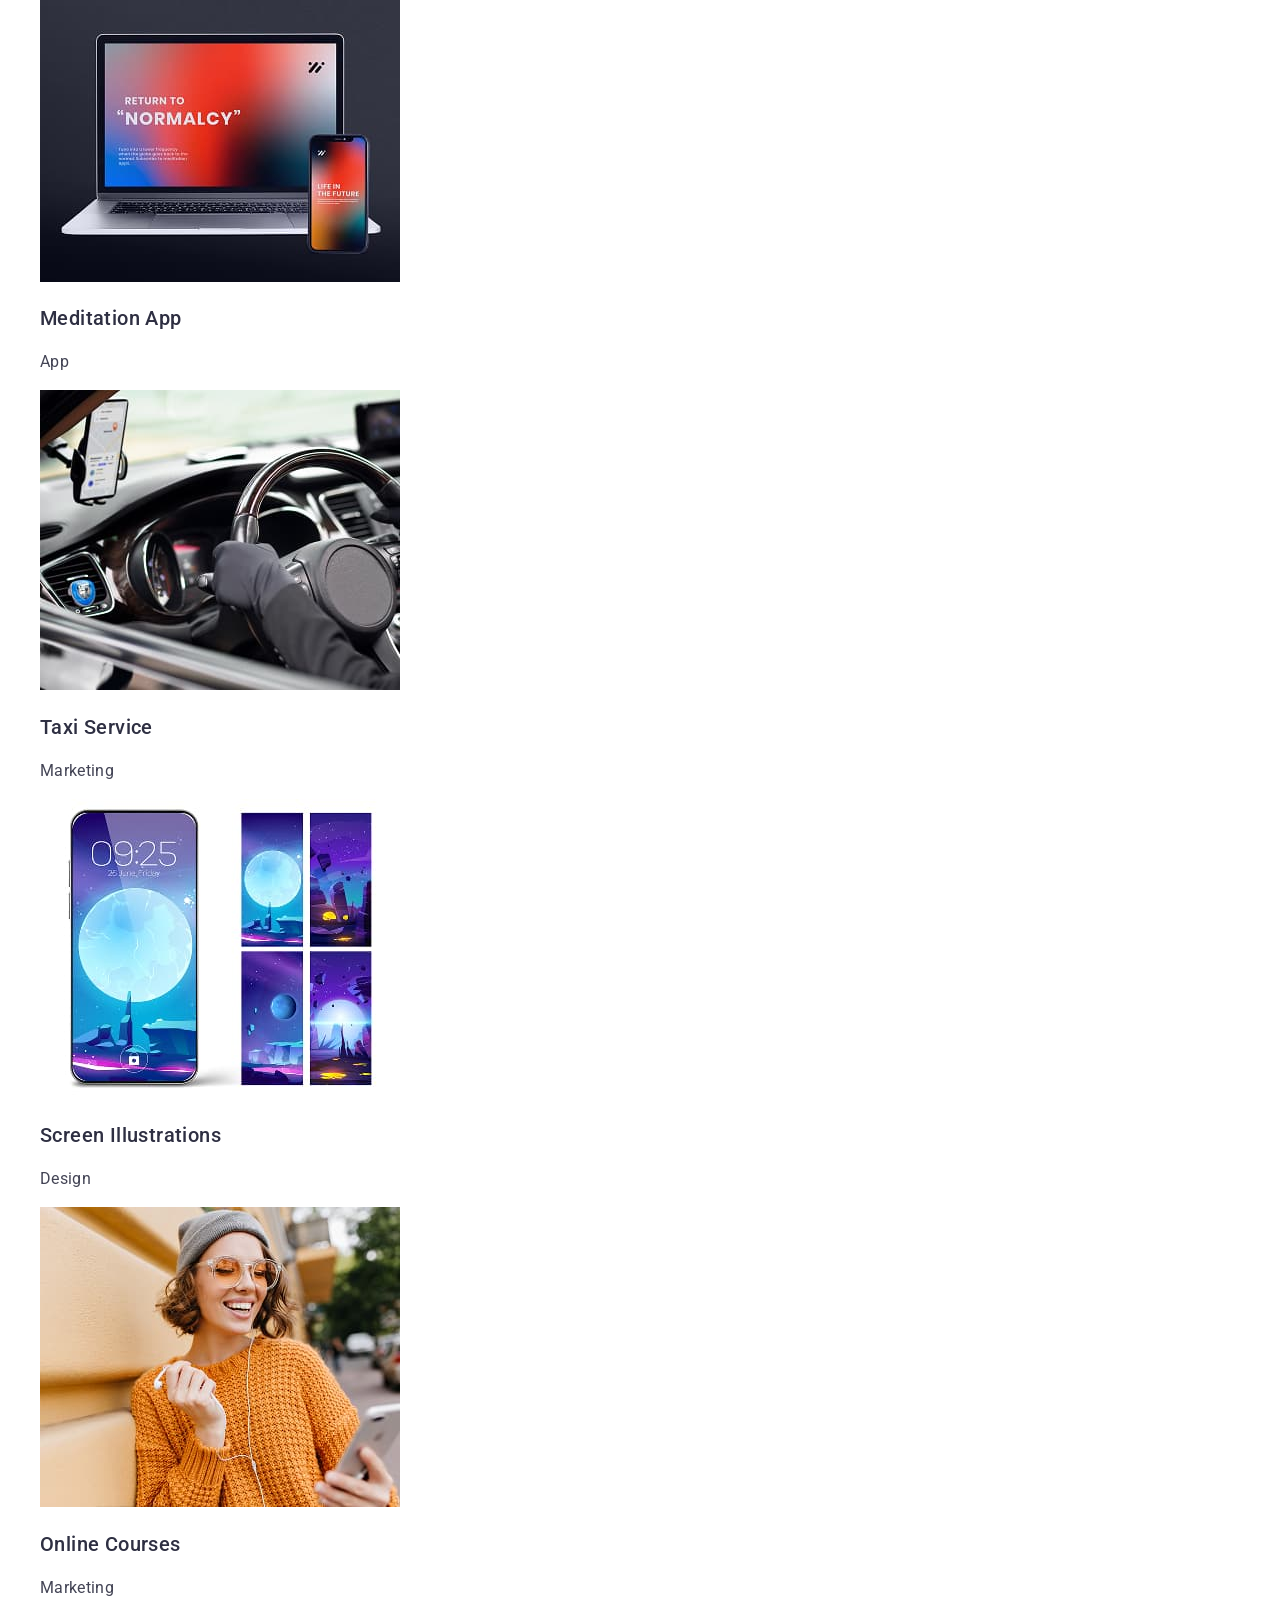
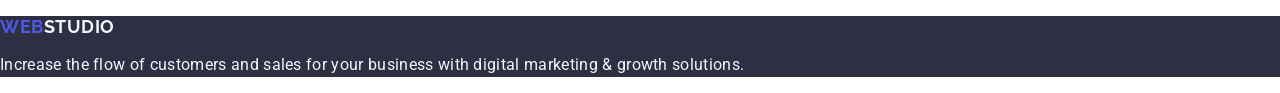
==== commit 54223e7e: "Fix bugs" ====
--- a/index.html
+++ b/index.html
@@ -26,20 +26,22 @@
           >Web<span class="logo-accent">Studio</span></a
         >
         <ul class="nav-list">
-          <li class="nav-item"><a class="nav-link" href="#">Studio</a></li>
+          <li class="nav-item">
+            <a class="nav-link" href="./index.html">Studio</a>
+          </li>
           <li class="nav-item"><a class="nav-link" href="#">Portfolio</a></li>
           <li class="nav-item"><a class="nav-link" href="#">Contacts</a></li>
         </ul>
       </nav>
-      <address>
-        <ul class="contact-list">
-          <li class="contact-item">
-            <a class="contact-link" href="mailto:info@devstudio.com"
+      <address class="address">
+        <ul class="address-list">
+          <li class="address-item">
+            <a class="address-link" href="mailto:info@devstudio.com"
               >info@devstudio.com</a
             >
           </li>
-          <li class="contact-item">
-            <a class="contact-link" href="tel:+110001111111"
+          <li class="address-item">
+            <a class="address-link" href="tel:+110001111111"
               >+11 (000) 111-11-11</a
             >
           </li>
@@ -49,35 +51,35 @@
     <main>
       <section class="hero-section">
         <h1 class="hero-title">Effective Solutions for Your Business</h1>
-        <button type="button">Order Service</button>
+        <button class="hero-button" type="button">Order Service</button>
       </section>
       <section class="features">
         <h2 class="features-title" hidden>Features</h2>
         <ul class="features-list">
           <li class="features-item">
-            <h3>Strategy</h3>
-            <p>
+            <h3 class="features-item-title">Strategy</h3>
+            <p class="features-item-text">
               Our goal is to identify the business problem to walk away with the
               perfect and creative solution.
             </p>
           </li>
           <li class="features-item">
-            <h3>Punctuality</h3>
-            <p>
+            <h3 class="features-item-title">Punctuality</h3>
+            <p class="features-item-text">
               Bring the key message to the brand's audience for the best price
               within the shortest possible time.
             </p>
           </li>
           <li class="features-item">
-            <h3>Diligence</h3>
-            <p>
+            <h3 class="features-item-title">Diligence</h3>
+            <p class="features-item-text">
               Research and confirm brands with the strongest digital growth
               opportunities and minimize risk.
             </p>
           </li>
           <li class="features-item">
-            <h3>Technologies</h3>
-            <p>
+            <h3 class="features-item-title">Technologies</h3>
+            <p class="features-item-text">
               Design practice focused on digital experiences. We bring forth a
               deep passion for problem-solving.
             </p>
@@ -89,23 +91,23 @@
         <ul class="team-list">
           <li class="team-item">
             <img src="./images/member-1.jpg" alt="Mark Guerrero" width="264" />
-            <h3>Mark Guerrero</h3>
-            <p>Product Designer</p>
+            <h3 class="team-item-title">Mark Guerrero</h3>
+            <p class="team-item-text">Product Designer</p>
           </li>
           <li class="team-item">
             <img src="./images/member-2.jpg" alt="Tom Ford" width="264" />
-            <h3>Tom Ford</h3>
-            <p>Frontend Developer</p>
+            <h3 class="team-item-title">Tom Ford</h3>
+            <p class="team-item-text">Frontend Developer</p>
           </li>
           <li class="team-item">
             <img src="./images/member-3.jpg" alt="Camila Garcia" width="264" />
-            <h3>Camila Garcia</h3>
-            <p>Marketing</p>
+            <h3 class="team-item-title">Camila Garcia</h3>
+            <p class="team-item-text">Marketing</p>
           </li>
           <li class="team-item">
             <img src="./images/member-4.jpg" alt="Daniel Wilson" width="264" />
-            <h3>Daniel Wilson</h3>
-            <p>UI Designer</p>
+            <h3 class="team-item-title">Daniel Wilson</h3>
+            <p class="team-item-text">UI Designer</p>
           </li>
         </ul>
       </section>
@@ -118,8 +120,8 @@
               alt="Presentation of Banking App layouts"
               width="360"
             />
-            <h3>Banking App</h3>
-            <p>App</p>
+            <h3 class="portfolio-item-title">Banking App</h3>
+            <p class="portfolio-item-text">App</p>
           </li>
           <li class="portfolio-item">
             <img
@@ -127,7 +129,7 @@
               alt="Scanning QR code for Cashless Payment"
               width="360"
             />
-            <h3>Cashless Payment</h3>
+            <h3 class="">Cashless Payment</h3>
             <p>Marketing</p>
           </li>
           <li class="portfolio-item">
@@ -136,7 +138,7 @@
               alt="Using gadgets for Meditation App"
               width="360"
             />
-            <h3>Meditation App</h3>
+            <h3 class="">Meditation App</h3>
             <p>App</p>
           </li>
           <li>
@@ -145,7 +147,7 @@
               alt="A nice car with a driver that using a smartphone app"
               width="360"
             />
-            <h3>Taxi Service</h3>
+            <h3 class="">Taxi Service</h3>
             <p>Marketing</p>
           </li>
           <li class="portfolio-item">
@@ -154,7 +156,7 @@
               alt="A phone with a variety of beautiful screens"
               width="360"
             />
-            <h3>Screen Illustrations</h3>
+            <h3 class="">Screen Illustrations</h3>
             <p>Design</p>
           </li>
           <li class="portfolio-item">
@@ -163,7 +165,7 @@
               alt="A woman that looks at a smartphone"
               width="360"
             />
-            <h3>Online Courses</h3>
+            <h3 class="">Online Courses</h3>
             <p>Marketing</p>
           </li>
         </ul>
--- a/css/styles.css
+++ b/css/styles.css
@@ -11,18 +11,23 @@
 
 h2 {
   font-size: 36px;
-  line-height: 1.1;
+  line-height: 1.11;
+  letter-spacing: 0.02em;
+  text-transform: capitalize;
+  text-align: center;
 }
 
 h3 {
   font-weight: 500;
   font-size: 20px;
   line-height: 1.2;
+  letter-spacing: 0.02em;
 }
 
 p {
   font-size: 16px;
   line-height: 1.5;
+  letter-spacing: 0.02em;
 }
 
 a {
@@ -33,17 +38,18 @@
   list-style: none;
 }
 
-button {
+.hero-button {
   font-weight: 500;
   font-size: 16px;
   line-height: 1.5;
+  letter-spacing: 0.04em;
   background-color: #4d5ae5;
   color: #fff;
   cursor: pointer;
 }
 
-button:hover,
-button:focus {
+.hero-button:hover,
+.hero-button:focus {
   background-color: #404bbf;
 }
 
@@ -51,7 +57,8 @@
   font-family: "Raleway", sans-serif;
   font-weight: 700;
   font-size: 18px;
-  line-height: 1.2;
+  line-height: 1.17;
+  letter-spacing: 0.03em;
   color: #4d5ae5;
   text-transform: uppercase;
 }
@@ -64,6 +71,7 @@
   font-weight: 500;
   font-size: 16px;
   line-height: 1.5;
+  letter-spacing: 0.02em;
   color: #2e2f42;
 }
 
@@ -76,14 +84,19 @@
   color: #404bbf;
 }
 
-.contact-link {
+.address {
+  font-style: normal;
+}
+
+.address-link {
   font-size: 16px;
   line-height: 1.5;
+  letter-spacing: 0.02em;
   color: #434455;
 }
 
-.contact-link:hover,
-.contact-link:focus {
+.address-link:hover,
+.address-link:focus {
   color: #404bbf;
 }
 
@@ -93,12 +106,18 @@
 
 .hero-title {
   font-size: 56px;
-  line-height: 1.1;
+  line-height: 1.07;
+  letter-spacing: 0.02em;
   color: #fff;
+  text-align: center;
 }
 
 .team-section {
   background-color: #f4f4fd;
+}
+
+.team-item {
+  background-color: #fff;
 }
 
 .footer .logo-accent {
